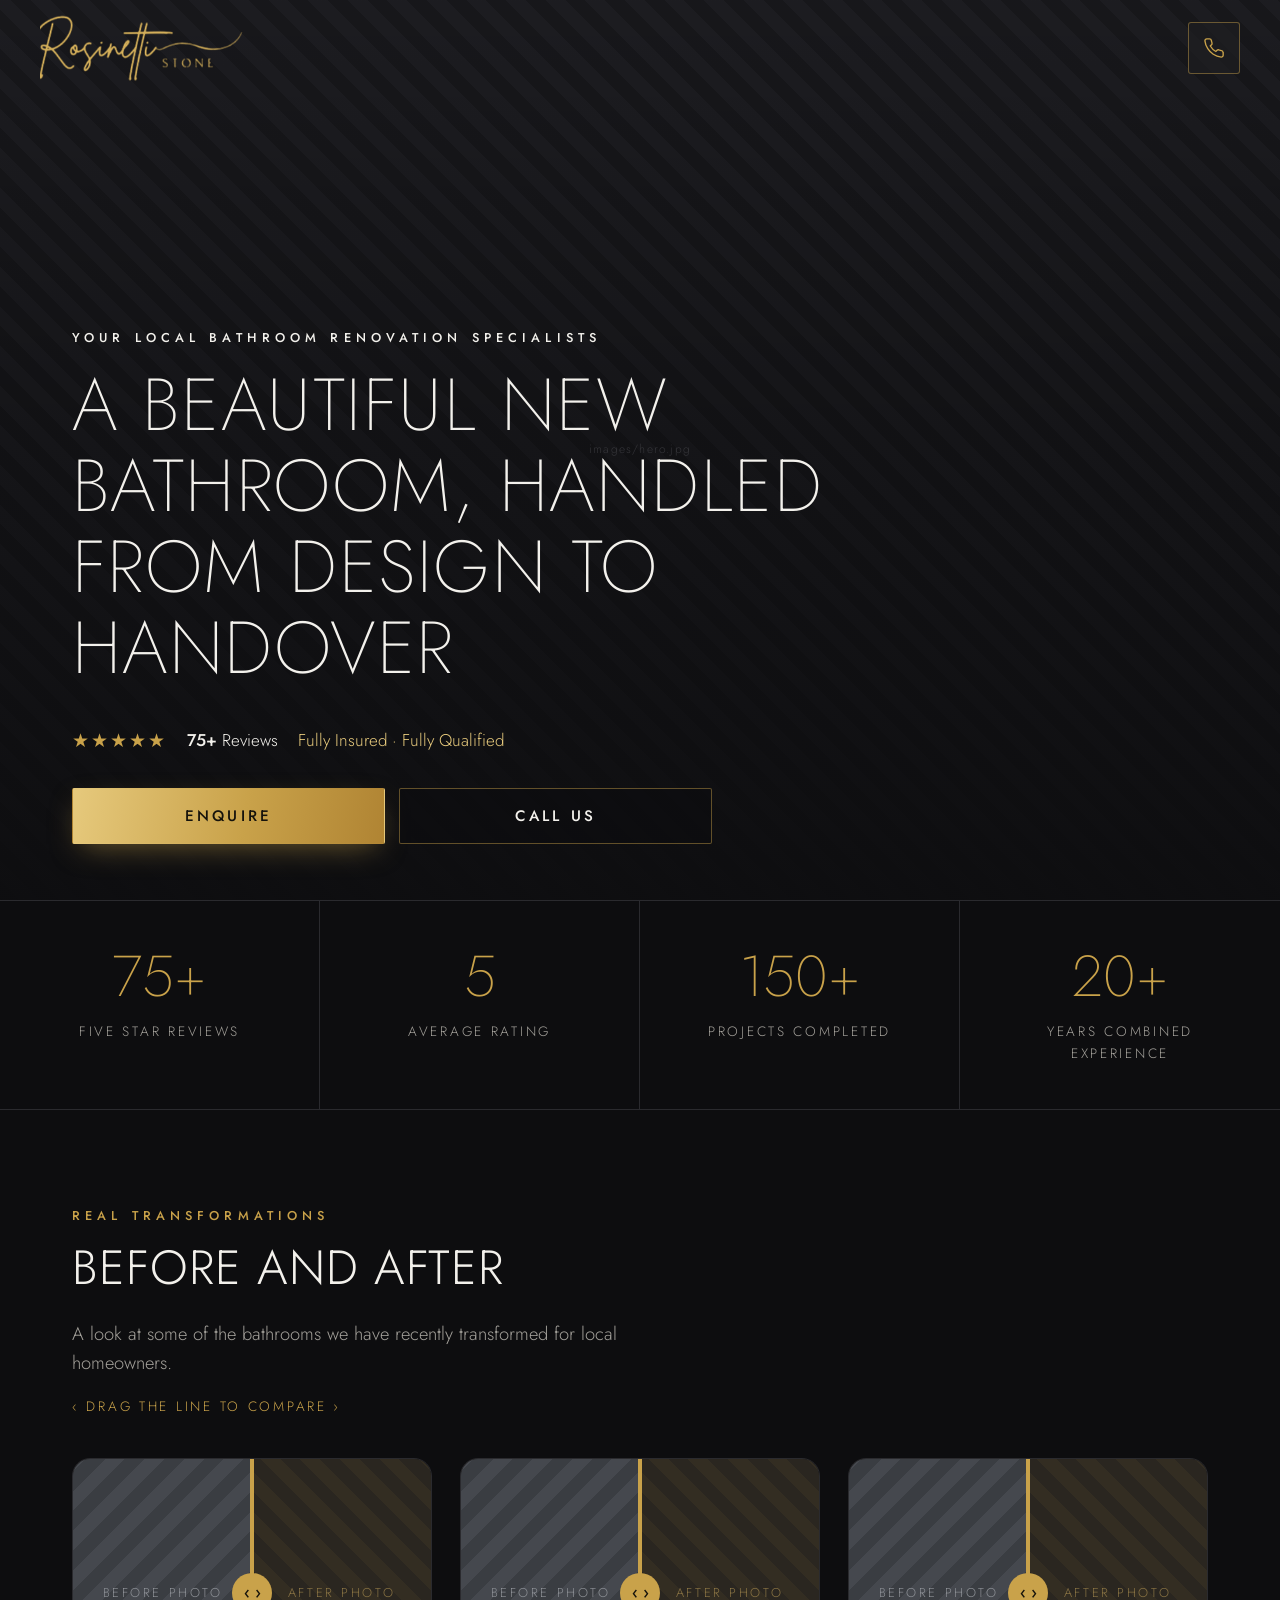
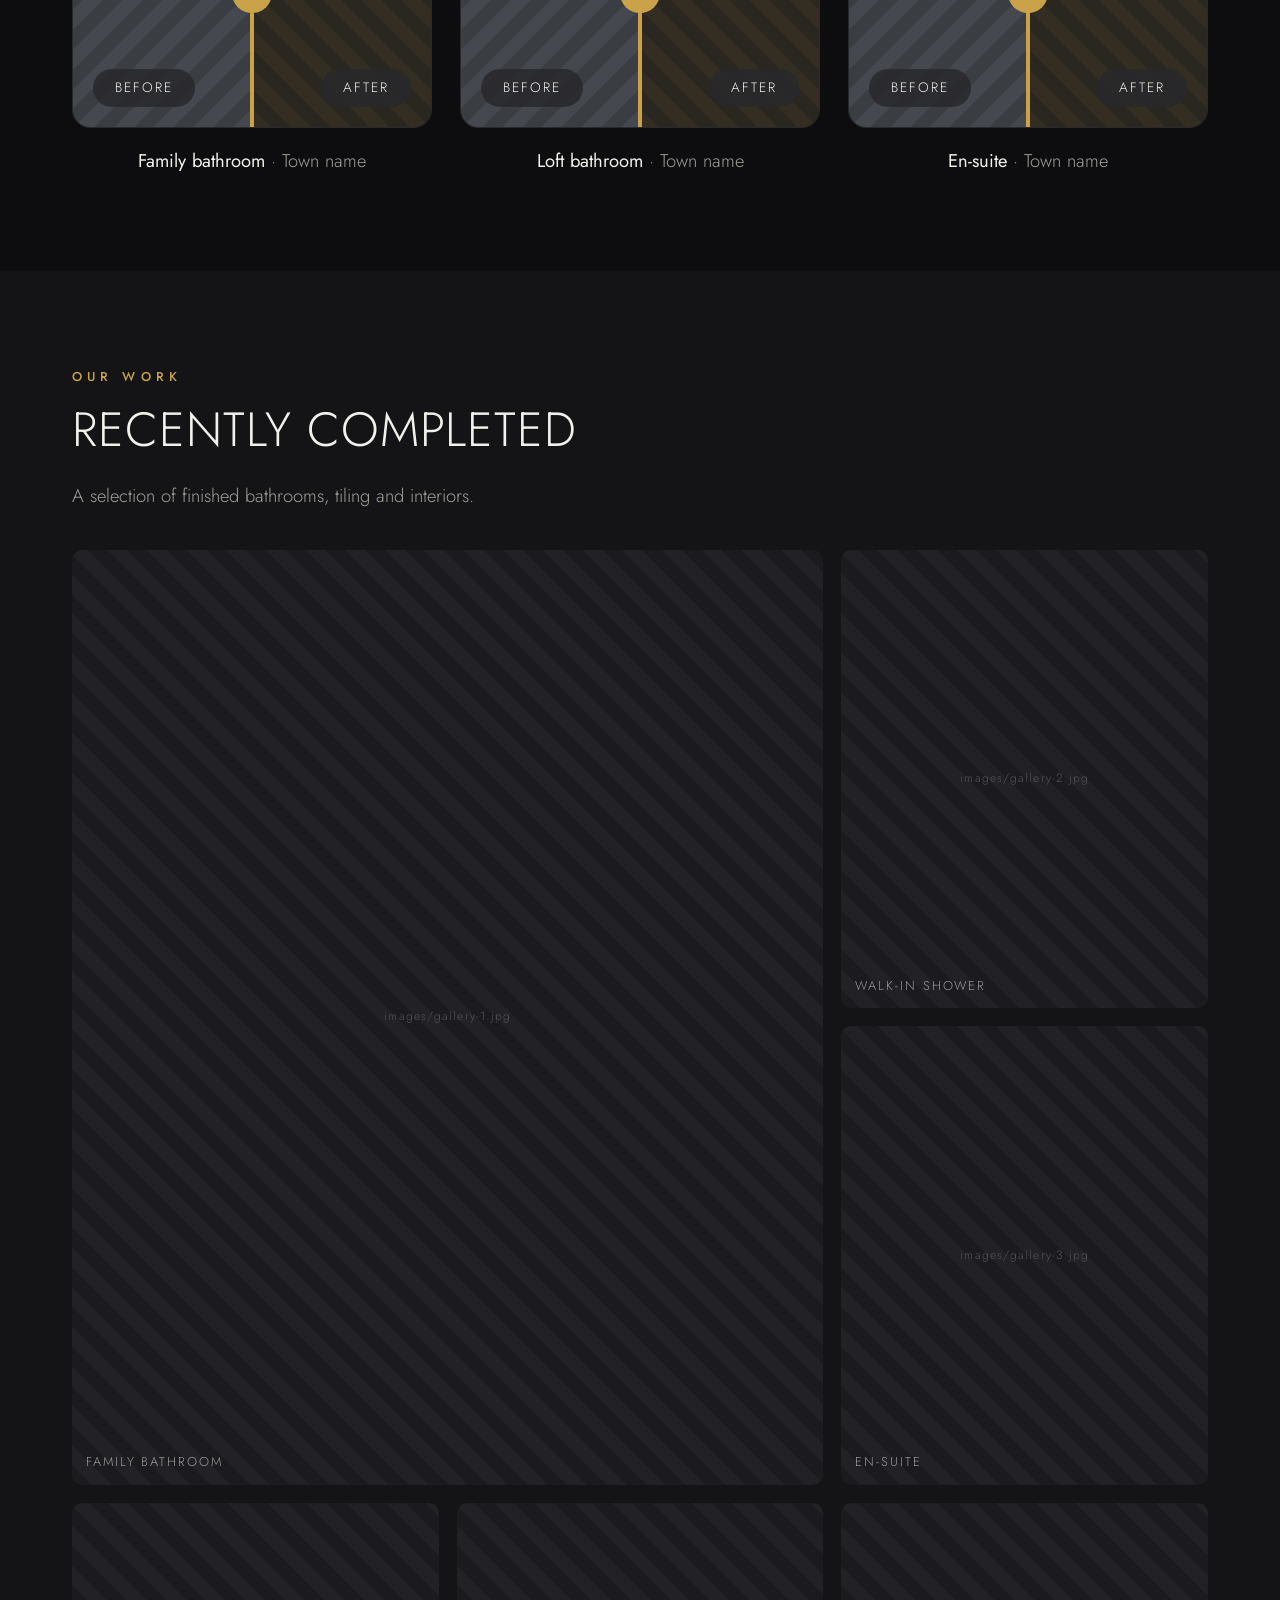
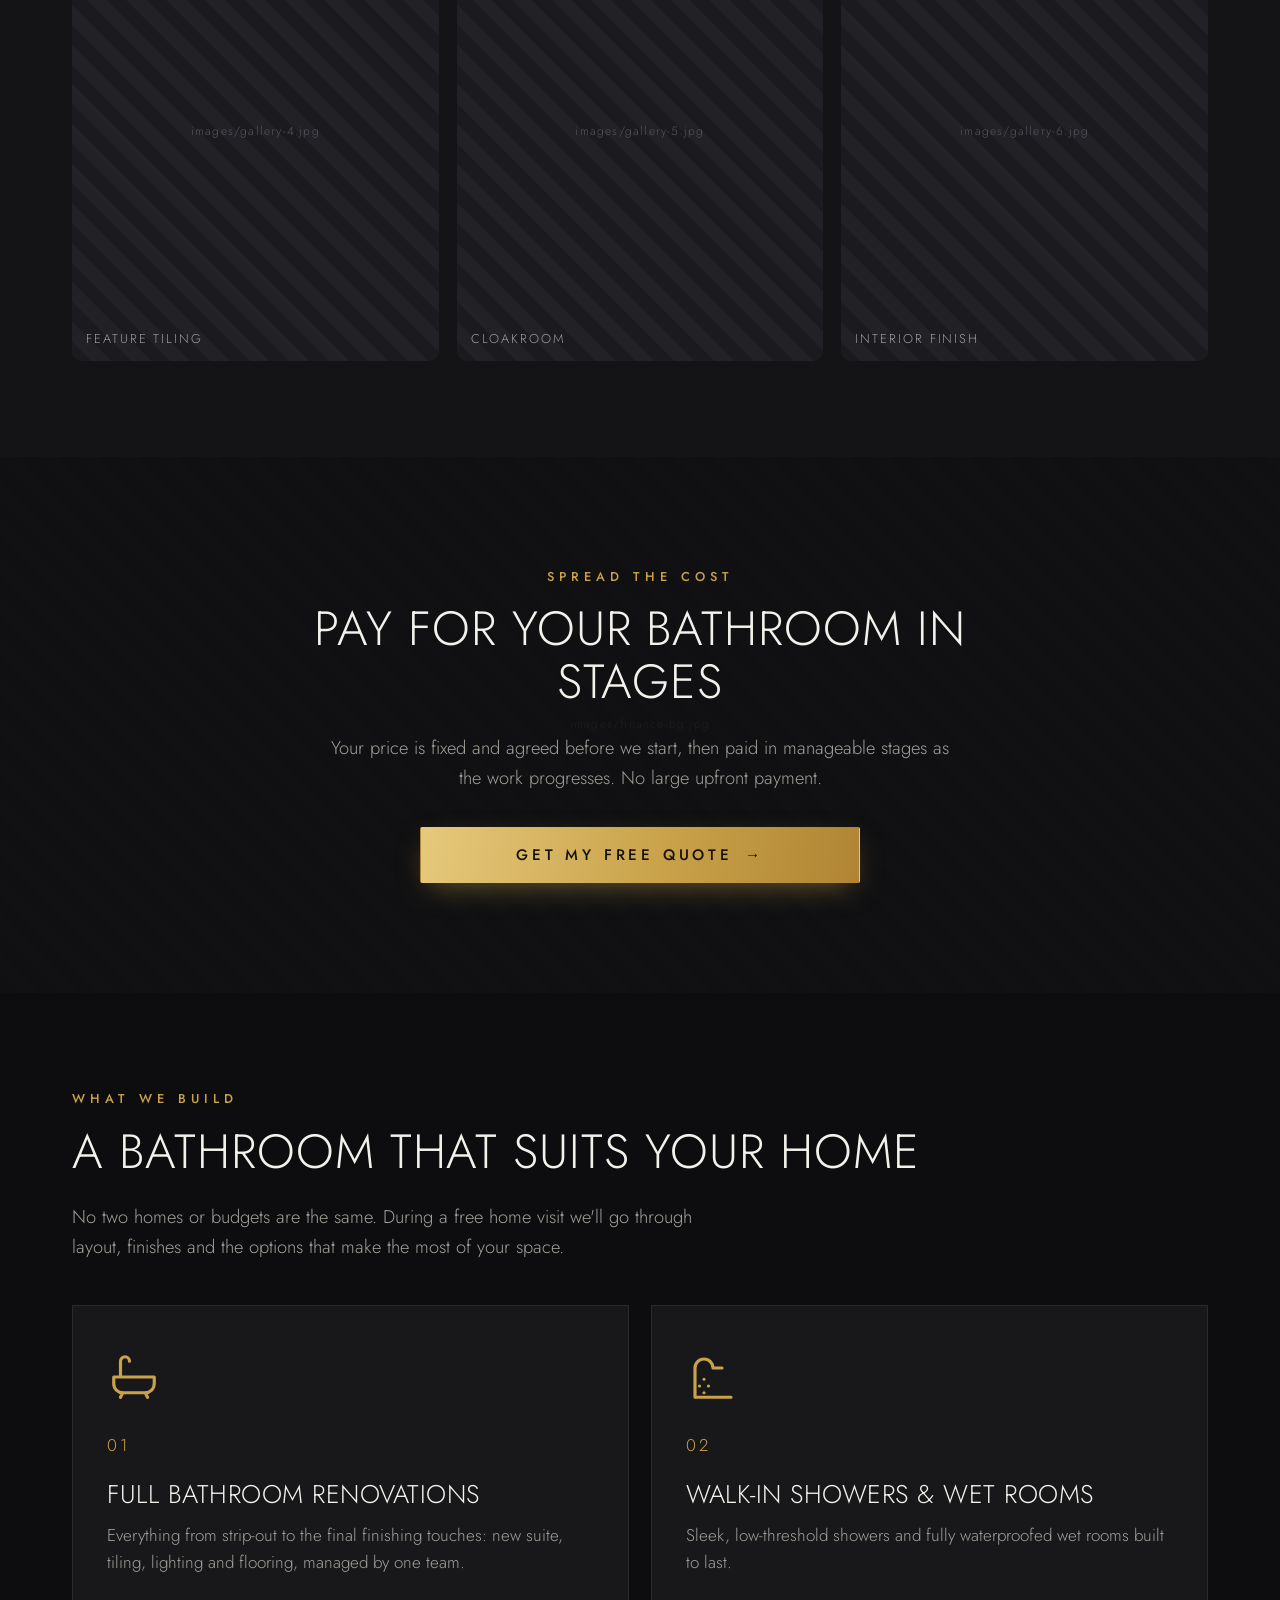
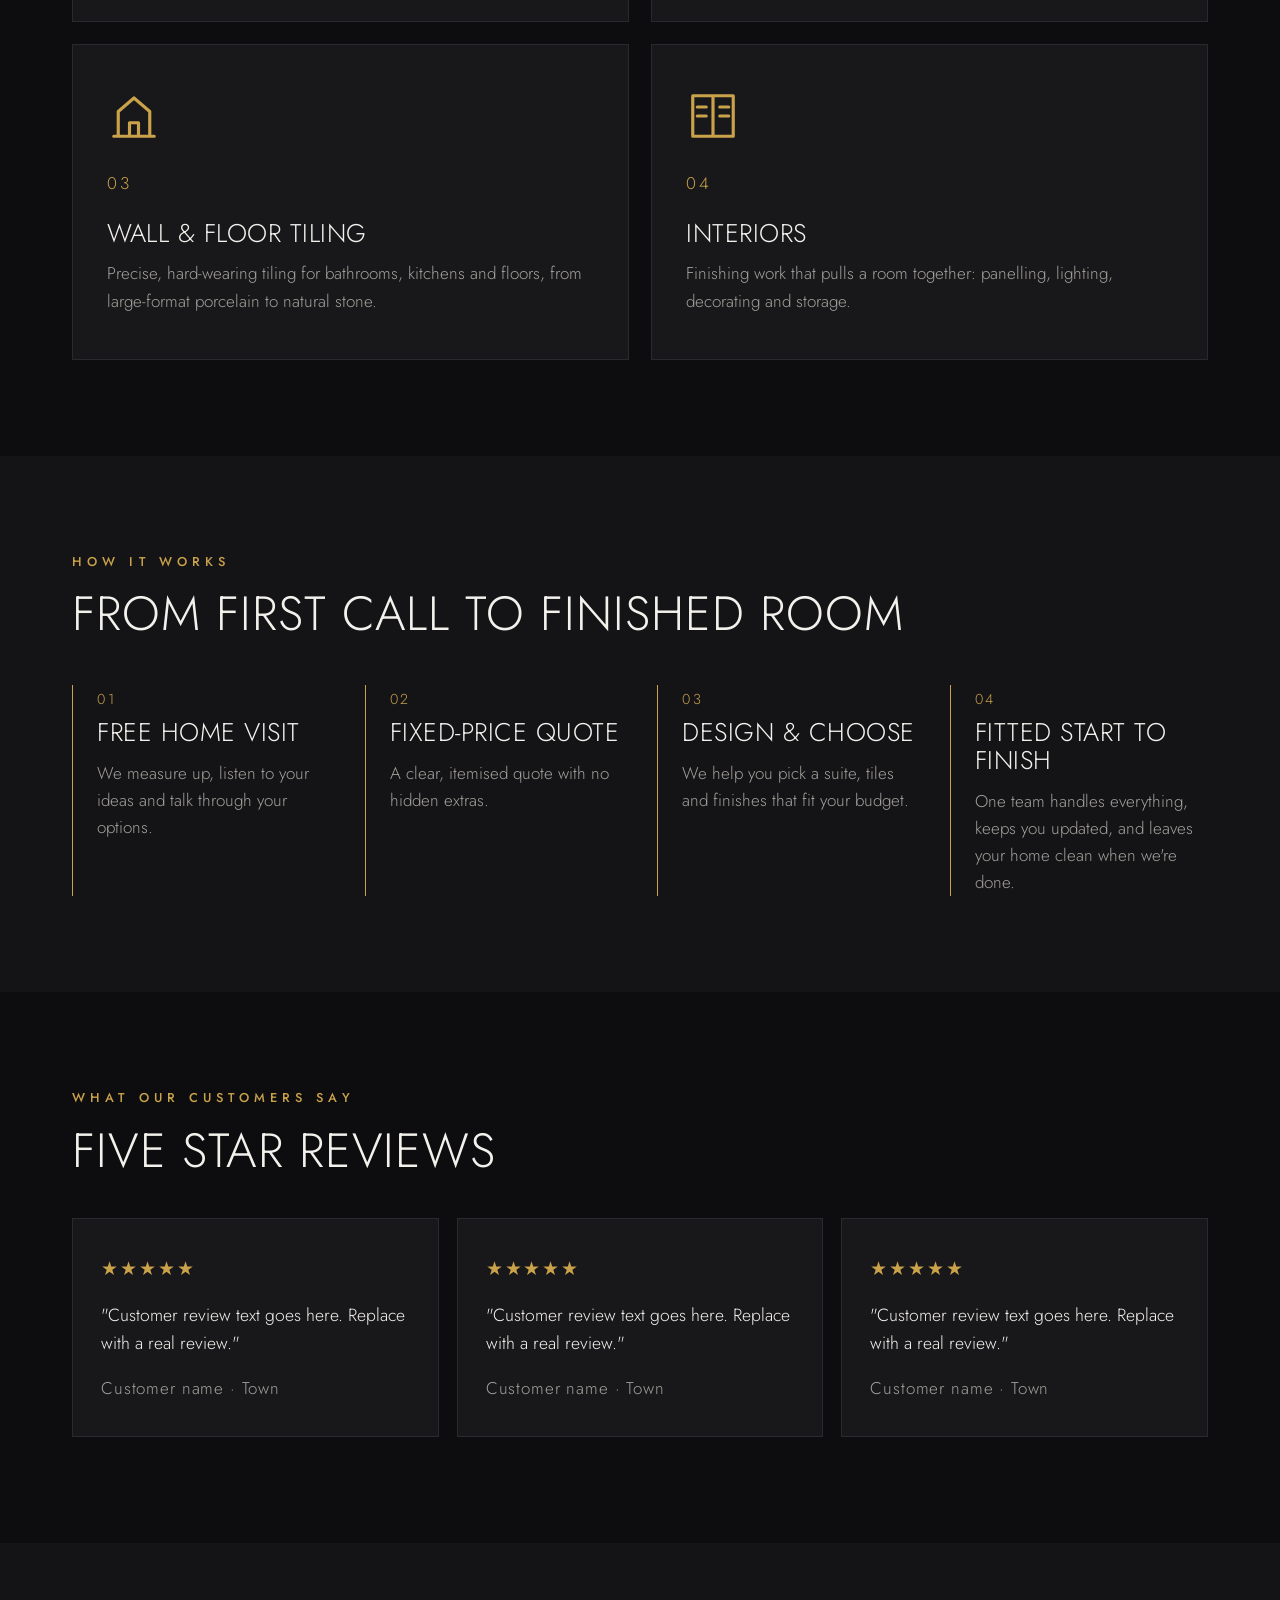
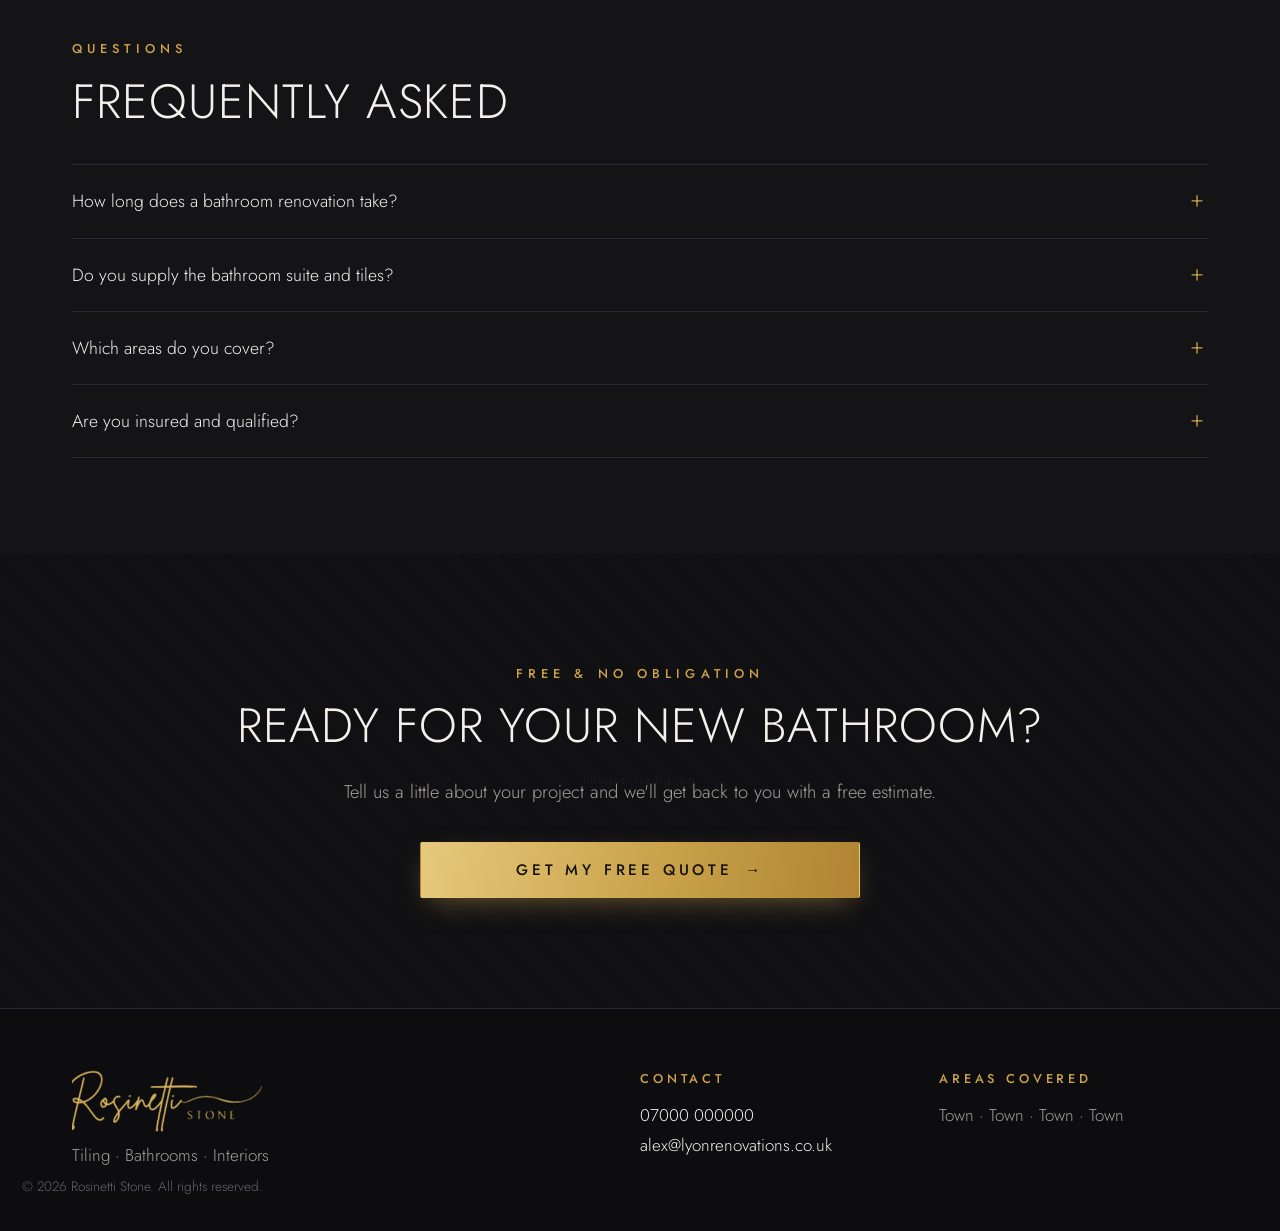
==== preview-dark.html @ 279c9ba3 "Add terracotta theme with Rosinetti monogram logo, gallery section - Light cream/terracotta theme (c" ====
<!DOCTYPE html>
<html lang="en-GB">
<head>
  <meta charset="UTF-8">
  <meta name="viewport" content="width=device-width, initial-scale=1">
  <title>Bathroom Renovations | Rosinetti Stone</title>
  <meta name="description" content="Complete bathroom renovations, designed and fitted from start to finish. Free home visit and fixed-price quote.">
  <link rel="preconnect" href="https://fonts.googleapis.com">
  <link rel="preconnect" href="https://fonts.gstatic.com" crossorigin>
  <link href="https://fonts.googleapis.com/css2?family=Jost:wght@200;300;400;500&display=swap" rel="stylesheet">
  <style>
/* ===== Theme ===== */
:root {
  --bg: #0d0d0f;
  --bg-alt: #141417;
  --surface: #18181b;
  --line: #2a2a2e;
  --text: #f3f1ec;
  --muted: #a3a09a;
  --gold: #c9a24a;
  --gold-light: #e6c97c;
  --gold-grad: linear-gradient(100deg, #e6c97c 0%, #c9a24a 55%, #b08433 100%);
  --header-h: 84px;
  --bar-h: 76px;
  --font: "Jost", "Futura", "Helvetica Neue", Arial, sans-serif;
}

*, *::before, *::after { box-sizing: border-box; }
html { scroll-behavior: smooth; }
body {
  margin: 0;
  background: var(--bg);
  color: var(--text);
  font-family: var(--font);
  font-weight: 300;
  font-size: 17px;
  line-height: 1.6;
  -webkit-font-smoothing: antialiased;
}
body.modal-open { overflow: hidden; }
a { color: inherit; text-decoration: none; }
img { max-width: 100%; display: block; }

h1, h2, h3 {
  font-weight: 300;
  text-transform: uppercase;
  letter-spacing: .02em;
  line-height: 1.1;
  margin: 0 0 .5em;
}
h1 { font-size: clamp(2.4rem, 8vw, 4.6rem); font-weight: 200; }
h2 { font-size: clamp(1.9rem, 6vw, 3rem); }
h3 { font-size: clamp(1.3rem, 4vw, 1.6rem); }

.container { width: 100%; max-width: 1180px; margin: 0 auto; padding: 0 22px; }
.muted { color: var(--muted); }
.lead { color: var(--muted); font-size: 1.15rem; max-width: 640px; }

.eyebrow {
  color: var(--gold);
  text-transform: uppercase;
  letter-spacing: .4em;
  font-size: .8rem;
  font-weight: 500;
  margin: 0 0 1rem;
}
.eyebrow-light { color: var(--text); }

/* ===== Image slots (show file name until the image is added) ===== */
.img-slot {
  position: relative;
  background-color: #1d1d21;
  background-image: var(--img), repeating-linear-gradient(45deg, #1b1b1f 0 14px, #212126 14px 28px);
  background-size: cover;
  background-position: center;
}
.img-slot::before {
  content: attr(data-file);
  position: absolute;
  top: 50%; left: 50%;
  transform: translate(-50%, -50%);
  color: #55555c;
  font-size: .75rem;
  letter-spacing: .1em;
  z-index: 0;
  pointer-events: none;
}

.img-slot.has-img::before { display: none; }

/* ===== Buttons ===== */
.btn {
  display: inline-flex;
  align-items: center;
  justify-content: center;
  gap: .8em;
  min-height: 56px;
  padding: 0 1.6em;
  font: 500 .95rem var(--font);
  letter-spacing: .25em;
  text-transform: uppercase;
  border: 1px solid transparent;
  border-radius: 2px;
  cursor: pointer;
  transition: transform .15s, box-shadow .2s, background .2s;
}
.btn-gold {
  background: var(--gold-grad);
  color: #15120b;
  box-shadow: 0 10px 30px -10px rgba(201, 162, 74, .55);
}
.btn-gold:hover { transform: translateY(-1px); box-shadow: 0 14px 34px -10px rgba(201, 162, 74, .75); }
.btn-outline {
  background: rgba(13, 13, 15, .6);
  color: var(--text);
  border-color: rgba(201, 162, 74, .45);
}
.btn-outline:hover { border-color: var(--gold); }
.btn-wide { min-width: min(100%, 440px); }
.btn-block { width: 100%; }

/* ===== Header ===== */
.site-header {
  position: sticky;
  top: 0;
  z-index: 50;
  height: var(--header-h);
  display: flex;
  align-items: center;
  justify-content: space-between;
  padding: 0 22px;
  background: transparent;
  transition: background .3s, border-color .3s;
  border-bottom: 1px solid transparent;
}
.site-header.scrolled {
  background: rgba(13, 13, 15, .94);
  backdrop-filter: blur(8px);
  border-bottom-color: var(--line);
}
.logo { display: flex; align-items: center; }
.logo-img { height: 58px; width: auto; }
.footer-logo { height: 64px; width: auto; margin-bottom: .6rem; }
@media (min-width: 820px) { .logo-img { height: 68px; } }
.logo-img + .logo-text { display: none; }
.logo-text {
  display: inline-flex;
  flex-direction: column;
  align-items: center;
  color: var(--gold);
  font-family: Georgia, "Times New Roman", serif;
  font-size: 2.1rem;
  line-height: 1;
}
.logo-text small { font-size: .7rem; letter-spacing: .12em; margin-top: 4px; }
.icon-btn {
  width: 52px; height: 52px;
  display: grid; place-items: center;
  border: 1px solid rgba(201, 162, 74, .45);
  background: rgba(30, 30, 34, .7);
  border-radius: 3px;
}
.icon-btn svg { width: 22px; height: 22px; fill: none; stroke: var(--gold); stroke-width: 1.5; }

/* ===== Hero ===== */
.hero {
  margin-top: calc(-1 * var(--header-h));
  min-height: 100svh;
  display: flex;
  align-items: flex-end;
}
.hero::after {
  content: "";
  position: absolute; inset: 0;
  background: linear-gradient(180deg, rgba(0,0,0,.15) 0%, rgba(0,0,0,.35) 45%, rgba(13,13,15,.95) 100%);
}
.hero-inner {
  position: relative;
  z-index: 1;
  width: 100%;
  max-width: 1180px;
  margin: 0 auto;
  padding: 0 22px 56px;
}
.hero h1 { max-width: 900px; }
.trust-row {
  display: flex;
  flex-wrap: wrap;
  align-items: center;
  gap: .4em 1.2em;
  margin: 1.4rem 0 2rem;
}
.stars { color: var(--gold); letter-spacing: .1em; font-size: 1.2rem; }
.trust-reviews strong { font-weight: 500; }
.trust-badges { color: var(--gold-light); }
.btn-row { display: grid; grid-template-columns: 1fr 1fr; gap: 14px; max-width: 640px; }

/* ===== Stats ===== */
.stats {
  display: grid;
  grid-template-columns: 1fr 1fr;
  border-top: 1px solid var(--line);
}
.stat {
  display: flex;
  flex-direction: column;
  align-items: center;
  text-align: center;
  padding: 44px 16px;
  border-bottom: 1px solid var(--line);
}
.stat:nth-child(odd) { border-right: 1px solid var(--line); }
.stat-num { color: var(--gold); font-size: clamp(2.6rem, 9vw, 3.6rem); font-weight: 200; line-height: 1.1; }
.stat-label { color: var(--muted); text-transform: uppercase; letter-spacing: .2em; font-size: .85rem; margin-top: .8rem; max-width: 220px; }

/* ===== Sections ===== */
.section { padding: 96px 0; }
.section-alt { background: var(--bg-alt); }

/* ===== Before / After ===== */
.ba-list { display: grid; gap: 48px; margin-top: 40px; }
.ba-card { margin: 0; }
.ba-compare {
  position: relative;
  aspect-ratio: 4 / 3;
  border-radius: 18px;
  overflow: hidden;
  border: 1px solid var(--line);
}
.ba-img { position: absolute; inset: 0; }
.ba-before { clip-path: inset(0 calc(100% - var(--pos)) 0 0); }
/* Distinct placeholders so the slider visibly changes before real photos are added */
.ba-img.img-slot:not(.has-img) {
  background-image: repeating-linear-gradient(45deg, #2a2620 0 14px, #332d22 14px 28px);
}
.ba-before.img-slot:not(.has-img) {
  background-image: repeating-linear-gradient(-45deg, #3a3d42 0 14px, #45484e 14px 28px);
}
.ba-img.img-slot:not(.has-img)::before { content: "AFTER PHOTO"; color: #8a7444; font-size: .8rem; letter-spacing: .2em; white-space: nowrap; left: 75%; }
.ba-before.img-slot:not(.has-img)::before { content: "BEFORE PHOTO"; color: #8d9096; left: 25%; }
.ba-hint { color: var(--gold); font-size: .85rem; letter-spacing: .2em; text-transform: uppercase; margin-top: .4rem; }
.ba-divider {
  position: absolute; top: 0; bottom: 0;
  left: var(--pos);
  width: 4px;
  transform: translateX(-50%);
  background: var(--gold);
  z-index: 2;
}
.ba-divider::after {
  content: "‹ ›";
  position: absolute; top: 50%; left: 50%;
  transform: translate(-50%, -50%);
  width: 40px; height: 40px;
  display: grid; place-items: center;
  border-radius: 50%;
  background: var(--gold);
  color: #15120b;
  font-weight: 500;
}
.ba-tag {
  position: absolute; bottom: 20px; z-index: 3;
  padding: 8px 22px;
  border-radius: 999px;
  background: rgba(40, 40, 44, .85);
  font-size: .85rem; letter-spacing: .15em; text-transform: uppercase;
}
.ba-tag-left { left: 20px; }
.ba-tag-right { right: 20px; }
.ba-range {
  position: absolute; inset: 0; z-index: 4;
  width: 100%; height: 100%;
  margin: 0; opacity: 0;
  pointer-events: none; /* dragging is handled in JS; the range stays for keyboard use */
}
.ba-compare { cursor: ew-resize; touch-action: pan-y; }
.ba-compare:has(.ba-range:focus-visible) { outline: 2px solid var(--gold); outline-offset: 3px; }
.ba-card figcaption { text-align: center; margin-top: 18px; color: var(--muted); font-size: 1.15rem; }
.ba-card figcaption strong { color: var(--text); font-weight: 400; }

/* ===== Gallery ===== */
.gallery { display: grid; grid-template-columns: 1fr 1fr; gap: 12px; margin-top: 40px; }
.gallery-item { margin: 0; aspect-ratio: 4 / 5; border-radius: 10px; overflow: hidden; }
.gallery-item:first-child, .gallery-item:last-child { grid-column: span 2; aspect-ratio: 16 / 10; }
.gallery-item figcaption {
  position: absolute; left: 0; right: 0; bottom: 0; z-index: 1;
  padding: 28px 14px 12px;
  background: linear-gradient(transparent, rgba(0, 0, 0, .55));
  color: #fff; font-size: .8rem; letter-spacing: .15em; text-transform: uppercase;
}
.gallery-item:not(.has-img) figcaption { background: none; color: inherit; opacity: .6; }
@media (min-width: 820px) {
  .gallery { grid-template-columns: repeat(3, 1fr); gap: 18px; }
  .gallery-item:last-child { grid-column: auto; aspect-ratio: 4 / 5; }
  .gallery-item:first-child { grid-column: span 2; grid-row: span 2; aspect-ratio: auto; }
}

/* ===== Band (full-width image CTA) ===== */
.band { padding: 110px 0; text-align: center; }
.band::after { content: ""; position: absolute; inset: 0; background: rgba(13, 13, 15, .78); }
.band-inner { position: relative; z-index: 1; max-width: 860px; margin: 0 auto; padding: 0 22px; }
.band .lead { margin: 0 auto 2.2rem; }

/* ===== Service cards ===== */
.card-grid { display: grid; gap: 22px; margin-top: 44px; }
.card {
  background: var(--surface);
  border: 1px solid var(--line);
  padding: 44px 34px;
  transition: border-color .2s;
}
.card:hover { border-color: rgba(201, 162, 74, .5); }
.card-icon { width: 54px; height: 54px; fill: none; stroke: var(--gold); stroke-width: 1.4; stroke-linecap: round; stroke-linejoin: round; }
.card-num { display: block; color: var(--gold); letter-spacing: .2em; margin: 1.2rem 0 1.4rem; }
.card p { color: var(--muted); margin: 0; }

/* ===== Process steps ===== */
.steps { list-style: none; padding: 0; margin: 44px 0 0; display: grid; gap: 34px; }
.steps li { border-left: 1px solid var(--gold); padding-left: 24px; }
.step-num { color: var(--gold); letter-spacing: .2em; font-size: .9rem; }
.steps h3 { margin-top: .4rem; }
.steps p { color: var(--muted); margin: 0; }

/* ===== Reviews ===== */
.review-track {
  display: grid;
  grid-auto-flow: column;
  grid-auto-columns: minmax(280px, 85%);
  gap: 18px;
  overflow-x: auto;
  scroll-snap-type: x mandatory;
  margin-top: 40px;
  padding-bottom: 10px;
}
.review {
  scroll-snap-align: start;
  margin: 0;
  background: var(--surface);
  border: 1px solid var(--line);
  padding: 34px 28px;
}
.review p { font-size: 1.1rem; }
.review cite { color: var(--muted); font-style: normal; letter-spacing: .05em; }

/* ===== FAQ ===== */
.faq { margin-top: 36px; border-top: 1px solid var(--line); }
.faq details { border-bottom: 1px solid var(--line); }
.faq summary {
  cursor: pointer;
  list-style: none;
  padding: 22px 34px 22px 0;
  position: relative;
  font-size: 1.1rem;
}
.faq summary::-webkit-details-marker { display: none; }
.faq summary::after { content: "+"; position: absolute; right: 4px; color: var(--gold); font-size: 1.5rem; line-height: 1; }
.faq details[open] summary::after { content: "–"; }
.faq details p { color: var(--muted); margin: 0 0 22px; }

/* ===== Footer ===== */
.site-footer { border-top: 1px solid var(--line); padding: 60px 0 calc(30px + var(--bar-h)); }
@media (min-width: 820px) { .site-footer { padding-bottom: 30px; } }
.footer-grid { display: grid; gap: 30px; }
.site-footer h4 { color: var(--gold); text-transform: uppercase; letter-spacing: .3em; font-size: .8rem; font-weight: 500; margin: 0 0 .8rem; }
.site-footer p { margin: .2rem 0; }
.footer-legal { color: #66646a; font-size: .85rem; margin-top: 40px; }

/* ===== Sticky bottom bar ===== */
.sticky-bar {
  position: fixed; left: 0; right: 0; bottom: 0; z-index: 60;
  display: grid; grid-template-columns: 1fr 1fr; gap: 20px;
  padding: 10px 22px calc(10px + env(safe-area-inset-bottom));
  background: rgba(13, 13, 15, .96);
  border-top: 1px solid rgba(201, 162, 74, .3);
  transform: translateY(110%);
  transition: transform .3s ease;
}
.sticky-bar.visible { transform: none; }
.sticky-bar .btn, .btn-row .btn { padding: 0 .8em; letter-spacing: .2em; white-space: nowrap; }

/* ===== Quote modal ===== */
.modal { position: fixed; inset: 0; z-index: 100; display: grid; place-items: center; padding: 20px; }
.modal[hidden] { display: none; }
.modal-backdrop { position: absolute; inset: 0; background: rgba(0, 0, 0, .7); backdrop-filter: blur(3px); }
.modal-box {
  position: relative;
  width: 100%; max-width: 520px;
  max-height: calc(100svh - 40px);
  overflow-y: auto;
  background: rgba(30, 30, 34, .97);
  border: 1px solid var(--line);
  border-radius: 14px;
  padding: 34px 30px;
  animation: pop .25s ease-out;
}
@keyframes pop { from { opacity: 0; transform: translateY(14px) scale(.98); } }
.modal-box h2 { font-size: clamp(1.5rem, 5vw, 2rem); padding-right: 40px; }
.modal-close {
  position: absolute; top: 18px; right: 18px;
  width: 44px; height: 44px;
  background: transparent; color: var(--text);
  border: 1px solid var(--line); border-radius: 6px;
  font-size: 1.8rem; line-height: 1; cursor: pointer;
}
.quote-form { display: grid; gap: 18px; margin-top: 24px; }
.quote-form label {
  display: grid; gap: 8px;
  color: var(--muted);
  font-size: .8rem; letter-spacing: .2em; text-transform: uppercase;
}
.quote-form input, .quote-form select {
  width: 100%;
  min-height: 56px;
  padding: 0 18px;
  background: var(--bg);
  border: 1px solid var(--line);
  border-radius: 2px;
  color: var(--text);
  font: 300 1.05rem var(--font);
  letter-spacing: 0; text-transform: none;
}
.quote-form input:focus, .quote-form select:focus { outline: none; border-color: var(--gold); }
.quote-form .btn { margin-top: 6px; letter-spacing: .18em; }

/* ===== Desktop ===== */
@media (min-width: 820px) {
  :root { --header-h: 96px; }
  .site-header { padding: 0 40px; }
  .stats { grid-template-columns: repeat(4, 1fr); }
  .stat { border-right: 1px solid var(--line); }
  .stat:last-child { border-right: 0; }
  .ba-list { grid-template-columns: repeat(3, 1fr); gap: 28px; }
  .card-grid { grid-template-columns: repeat(2, 1fr); }
  .steps { grid-template-columns: repeat(4, 1fr); }
  .review-track { grid-auto-flow: row; grid-template-columns: repeat(3, 1fr); overflow: visible; }
  .footer-grid { grid-template-columns: 2fr 1fr 1fr; }
  .sticky-bar { display: none; }
}
</style>
</head>
<body>

  <!-- ============ HEADER ============ -->
  <header class="site-header" id="top">
    <a href="#top" class="logo" aria-label="Rosinetti Stone home">
      <img src="[data-uri]" alt="Rosinetti" class="logo-img" onerror="this.remove()">
      <span class="logo-text">ROSINETTI<small>STONE</small></span>
    </a>
    <a href="tel:+447000000000" class="icon-btn" aria-label="Call us">
      <svg viewBox="0 0 24 24" aria-hidden="true"><path d="M22 16.9v3a2 2 0 0 1-2.2 2 19.8 19.8 0 0 1-8.6-3.1 19.5 19.5 0 0 1-6-6A19.8 19.8 0 0 1 2.1 4.2 2 2 0 0 1 4.1 2h3a2 2 0 0 1 2 1.7c.1.9.4 1.8.7 2.7a2 2 0 0 1-.5 2.1L8 9.8a16 16 0 0 0 6 6l1.3-1.3a2 2 0 0 1 2.1-.4c.9.3 1.8.6 2.7.7a2 2 0 0 1 1.7 2z"/></svg>
    </a>
  </header>

  <main>

    <!-- ============ HERO ============ -->
    <section class="hero img-slot" data-file="images/hero.jpg" style="--img:url('images/hero.jpg')">
      <div class="hero-inner">
        <p class="eyebrow eyebrow-light">Your local bathroom renovation specialists</p>
        <h1>A beautiful new bathroom, handled from design to handover</h1>
        <div class="trust-row">
          <span class="stars" aria-label="5 stars">★★★★★</span>
          <span class="trust-reviews"><strong>75+</strong> Reviews</span>
          <span class="trust-badges">Fully Insured · Fully Qualified</span>
        </div>
        <div class="btn-row">
          <button class="btn btn-gold" data-open-quote>Enquire</button>
          <a href="tel:+447000000000" class="btn btn-outline">Call Us</a>
        </div>
      </div>
    </section>

    <!-- ============ STATS ============ -->
    <section class="stats" aria-label="Our numbers">
      <div class="stat"><span class="stat-num">75+</span><span class="stat-label">Five star reviews</span></div>
      <div class="stat"><span class="stat-num">5</span><span class="stat-label">Average rating</span></div>
      <div class="stat"><span class="stat-num">150+</span><span class="stat-label">Projects completed</span></div>
      <div class="stat"><span class="stat-num">20+</span><span class="stat-label">Years combined experience</span></div>
    </section>

    <!-- ============ BEFORE & AFTER ============ -->
    <section class="section" id="projects">
      <div class="container">
        <p class="eyebrow">Real transformations</p>
        <h2>Before and after</h2>
        <p class="lead">A look at some of the bathrooms we have recently transformed for local homeowners.</p>
        <p class="ba-hint">‹ Drag the line to compare ›</p>

        <div class="ba-list">
          <figure class="ba-card">
            <div class="ba-compare" style="--pos:50%">
              <div class="ba-img img-slot" data-file="images/project-1-after.jpg" style="--img:url('images/project-1-after.jpg')"></div>
              <div class="ba-img ba-before img-slot" data-file="images/project-1-before.jpg" style="--img:url('images/project-1-before.jpg')"></div>
              <span class="ba-divider" aria-hidden="true"></span>
              <span class="ba-tag ba-tag-left">Before</span>
              <span class="ba-tag ba-tag-right">After</span>
              <input type="range" min="0" max="100" value="50" class="ba-range" aria-label="Drag to compare before and after">
            </div>
            <figcaption><strong>Family bathroom</strong> · Town name</figcaption>
          </figure>

          <figure class="ba-card">
            <div class="ba-compare" style="--pos:50%">
              <div class="ba-img img-slot" data-file="images/project-2-after.jpg" style="--img:url('images/project-2-after.jpg')"></div>
              <div class="ba-img ba-before img-slot" data-file="images/project-2-before.jpg" style="--img:url('images/project-2-before.jpg')"></div>
              <span class="ba-divider" aria-hidden="true"></span>
              <span class="ba-tag ba-tag-left">Before</span>
              <span class="ba-tag ba-tag-right">After</span>
              <input type="range" min="0" max="100" value="50" class="ba-range" aria-label="Drag to compare before and after">
            </div>
            <figcaption><strong>Loft bathroom</strong> · Town name</figcaption>
          </figure>

          <figure class="ba-card">
            <div class="ba-compare" style="--pos:50%">
              <div class="ba-img img-slot" data-file="images/project-3-after.jpg" style="--img:url('images/project-3-after.jpg')"></div>
              <div class="ba-img ba-before img-slot" data-file="images/project-3-before.jpg" style="--img:url('images/project-3-before.jpg')"></div>
              <span class="ba-divider" aria-hidden="true"></span>
              <span class="ba-tag ba-tag-left">Before</span>
              <span class="ba-tag ba-tag-right">After</span>
              <input type="range" min="0" max="100" value="50" class="ba-range" aria-label="Drag to compare before and after">
            </div>
            <figcaption><strong>En-suite</strong> · Town name</figcaption>
          </figure>
        </div>
      </div>
    </section>

    <!-- ============ GALLERY ============ -->
    <section class="section section-alt" id="gallery">
      <div class="container">
        <p class="eyebrow">Our work</p>
        <h2>Recently completed</h2>
        <p class="lead">A selection of finished bathrooms, tiling and interiors.</p>
        <div class="gallery">
          <figure class="gallery-item img-slot" data-file="images/gallery-1.jpg" style="--img:url('images/gallery-1.jpg')"><figcaption>Family bathroom</figcaption></figure>
          <figure class="gallery-item img-slot" data-file="images/gallery-2.jpg" style="--img:url('images/gallery-2.jpg')"><figcaption>Walk-in shower</figcaption></figure>
          <figure class="gallery-item img-slot" data-file="images/gallery-3.jpg" style="--img:url('images/gallery-3.jpg')"><figcaption>En-suite</figcaption></figure>
          <figure class="gallery-item img-slot" data-file="images/gallery-4.jpg" style="--img:url('images/gallery-4.jpg')"><figcaption>Feature tiling</figcaption></figure>
          <figure class="gallery-item img-slot" data-file="images/gallery-5.jpg" style="--img:url('images/gallery-5.jpg')"><figcaption>Cloakroom</figcaption></figure>
          <figure class="gallery-item img-slot" data-file="images/gallery-6.jpg" style="--img:url('images/gallery-6.jpg')"><figcaption>Interior finish</figcaption></figure>
        </div>
      </div>
    </section>

    <!-- ============ FINANCE / SPREAD THE COST ============ -->
    <section class="band img-slot" data-file="images/finance-bg.jpg" style="--img:url('images/finance-bg.jpg')">
      <div class="band-inner">
        <p class="eyebrow">Spread the cost</p>
        <h2>Pay for your bathroom in stages</h2>
        <p class="lead">Your price is fixed and agreed before we start, then paid in manageable stages as the work progresses. No large upfront payment.</p>
        <button class="btn btn-gold btn-wide" data-open-quote>Get my free quote <span aria-hidden="true">→</span></button>
      </div>
    </section>

    <!-- ============ WHAT WE BUILD / SERVICES ============ -->
    <section class="section" id="services">
      <div class="container">
        <p class="eyebrow">What we build</p>
        <h2>A bathroom that suits your home</h2>
        <p class="lead">No two homes or budgets are the same. During a free home visit we'll go through layout, finishes and the options that make the most of your space.</p>

        <div class="card-grid">
          <article class="card">
            <svg class="card-icon" viewBox="0 0 24 24" aria-hidden="true"><path d="M3 12h18v3a4 4 0 0 1-4 4H7a4 4 0 0 1-4-4v-3zM6 12V5a2 2 0 0 1 4 0M7 19l-1 2M17 19l1 2"/></svg>
            <span class="card-num">01</span>
            <h3>Full bathroom renovations</h3>
            <p>Everything from strip-out to the final finishing touches: new suite, tiling, lighting and flooring, managed by one team.</p>
          </article>
          <article class="card">
            <svg class="card-icon" viewBox="0 0 24 24" aria-hidden="true"><path d="M4 21V8a4 4 0 0 1 8 0M12 8h4M8 13v.01M6 16v.01M10 16v.01M8 19v.01M4 21h16"/></svg>
            <span class="card-num">02</span>
            <h3>Walk-in showers &amp; wet rooms</h3>
            <p>Sleek, low-threshold showers and fully waterproofed wet rooms built to last.</p>
          </article>
          <article class="card">
            <svg class="card-icon" viewBox="0 0 24 24" aria-hidden="true"><path d="M3 21h18M5 21V10l7-6 7 6v11M10 21v-6h4v6"/></svg>
            <span class="card-num">03</span>
            <h3>Wall &amp; floor tiling</h3>
            <p>Precise, hard-wearing tiling for bathrooms, kitchens and floors, from large-format porcelain to natural stone.</p>
          </article>
          <article class="card">
            <svg class="card-icon" viewBox="0 0 24 24" aria-hidden="true"><path d="M12 3v18M5 8h4M5 12h4M15 8h4M15 12h4M3 3h18v18H3z"/></svg>
            <span class="card-num">04</span>
            <h3>Interiors</h3>
            <p>Finishing work that pulls a room together: panelling, lighting, decorating and storage.</p>
          </article>
        </div>
      </div>
    </section>

    <!-- ============ PROCESS ============ -->
    <section class="section section-alt" id="process">
      <div class="container">
        <p class="eyebrow">How it works</p>
        <h2>From first call to finished room</h2>
        <ol class="steps">
          <li><span class="step-num">01</span><h3>Free home visit</h3><p>We measure up, listen to your ideas and talk through your options.</p></li>
          <li><span class="step-num">02</span><h3>Fixed-price quote</h3><p>A clear, itemised quote with no hidden extras.</p></li>
          <li><span class="step-num">03</span><h3>Design &amp; choose</h3><p>We help you pick a suite, tiles and finishes that fit your budget.</p></li>
          <li><span class="step-num">04</span><h3>Fitted start to finish</h3><p>One team handles everything, keeps you updated, and leaves your home clean when we're done.</p></li>
        </ol>
      </div>
    </section>

    <!-- ============ REVIEWS ============ -->
    <section class="section" id="reviews">
      <div class="container">
        <p class="eyebrow">What our customers say</p>
        <h2>Five star reviews</h2>
        <div class="review-track">
          <blockquote class="review">
            <span class="stars">★★★★★</span>
            <p>"Customer review text goes here. Replace with a real review."</p>
            <cite>Customer name · Town</cite>
          </blockquote>
          <blockquote class="review">
            <span class="stars">★★★★★</span>
            <p>"Customer review text goes here. Replace with a real review."</p>
            <cite>Customer name · Town</cite>
          </blockquote>
          <blockquote class="review">
            <span class="stars">★★★★★</span>
            <p>"Customer review text goes here. Replace with a real review."</p>
            <cite>Customer name · Town</cite>
          </blockquote>
        </div>
      </div>
    </section>

    <!-- ============ FAQ ============ -->
    <section class="section section-alt" id="faq">
      <div class="container">
        <p class="eyebrow">Questions</p>
        <h2>Frequently asked</h2>
        <div class="faq">
          <details><summary>How long does a bathroom renovation take?</summary><p>Answer goes here.</p></details>
          <details><summary>Do you supply the bathroom suite and tiles?</summary><p>Answer goes here.</p></details>
          <details><summary>Which areas do you cover?</summary><p>Answer goes here.</p></details>
          <details><summary>Are you insured and qualified?</summary><p>Answer goes here.</p></details>
        </div>
      </div>
    </section>

    <!-- ============ FINAL CTA ============ -->
    <section class="band img-slot" id="quote" data-file="images/cta-bg.jpg" style="--img:url('images/cta-bg.jpg')">
      <div class="band-inner">
        <p class="eyebrow">Free &amp; no obligation</p>
        <h2>Ready for your new bathroom?</h2>
        <p class="lead">Tell us a little about your project and we'll get back to you with a free estimate.</p>
        <button class="btn btn-gold btn-wide" data-open-quote>Get my free quote <span aria-hidden="true">→</span></button>
      </div>
    </section>

  </main>

  <!-- ============ FOOTER ============ -->
  <footer class="site-footer">
    <div class="container footer-grid">
      <div>
        <img src="[data-uri]" alt="Rosinetti" class="footer-logo">
        <p class="muted">Tiling · Bathrooms · Interiors</p>
      </div>
      <div>
        <h4>Contact</h4>
        <p><a href="tel:+447000000000">07000 000000</a></p>
        <p><a href="mailto:alex@lyonrenovations.co.uk">alex@lyonrenovations.co.uk</a></p>
      </div>
      <div>
        <h4>Areas covered</h4>
        <p class="muted">Town · Town · Town · Town</p>
      </div>
    </div>
    <p class="footer-legal container">© <span id="year"></span> Rosinetti Stone. All rights reserved.</p>
  </footer>

  <!-- ============ STICKY BOTTOM BAR (mobile) ============ -->
  <div class="sticky-bar">
    <a href="tel:+447000000000" class="btn btn-outline">Call Us</a>
    <button class="btn btn-gold" data-open-quote>Free Quote</button>
  </div>

  <!-- ============ QUOTE MODAL ============ -->
  <div class="modal" id="quote-modal" role="dialog" aria-modal="true" aria-labelledby="quote-title" hidden>
    <div class="modal-backdrop" data-close-quote></div>
    <div class="modal-box">
      <button class="modal-close" data-close-quote aria-label="Close">×</button>
      <div class="quote-form-view">
        <p class="eyebrow">Free &amp; no obligation</p>
        <h2 id="quote-title">Get a quick free estimate</h2>
        <p class="muted">Answer a few short questions and we'll send you a free estimate.</p>
        <!-- TODO: point "action" at your form handler / CRM webhook -->
        <form class="quote-form" action="#" method="post">
          <label>Name<input type="text" name="name" placeholder="Full name" required autocomplete="name"></label>
          <label>Email<input type="email" name="email" placeholder="Email address" required autocomplete="email"></label>
          <label>Phone<input type="tel" name="phone" placeholder="Mobile number" required autocomplete="tel"></label>
          <label>Town / Postcode<input type="text" name="postcode" placeholder="e.g. AB1 2CD" autocomplete="postal-code"></label>
          <label>Type of bathroom
            <select name="type">
              <option value="">Select if you know</option>
              <option>Family bathroom</option>
              <option>En-suite</option>
              <option>Walk-in shower / wet room</option>
              <option>Loft bathroom</option>
              <option>Tiling only</option>
              <option>Not sure yet</option>
            </select>
          </label>
          <button type="submit" class="btn btn-gold btn-block">Get my free estimate <span aria-hidden="true">→</span></button>
        </form>
      </div>
      <div class="quote-thanks" hidden>
        <p class="eyebrow">Thank you</p>
        <h2>We've got your details</h2>
        <p class="muted">We'll be in touch shortly with your free estimate.</p>
      </div>
    </div>
  </div>

  <script>
// Header background once the page scrolls past the hero top
const header = document.querySelector('.site-header');
const stickyBar = document.querySelector('.sticky-bar');
const heroButtons = document.querySelector('.hero .btn-row');
const onScroll = () => {
  header.classList.toggle('scrolled', window.scrollY > 40);
  // Bottom bar appears once the hero's own buttons have scrolled away
  stickyBar.classList.toggle('visible', heroButtons.getBoundingClientRect().bottom < 0);
};
window.addEventListener('scroll', onScroll, { passive: true });
onScroll();

// Before / after drag sliders
document.querySelectorAll('.ba-compare').forEach((box) => {
  const range = box.querySelector('.ba-range');
  const set = (v) => { range.value = v; box.style.setProperty('--pos', v + '%'); };
  const fromPointer = (e) => {
    const r = box.getBoundingClientRect();
    set(Math.round(Math.min(100, Math.max(0, ((e.clientX - r.left) / r.width) * 100))));
  };
  range.addEventListener('input', () => set(range.value));
  box.addEventListener('pointerdown', (e) => { box.setPointerCapture(e.pointerId); fromPointer(e); });
  box.addEventListener('pointermove', (e) => { if (box.hasPointerCapture(e.pointerId)) fromPointer(e); });
  // Fallback for older in-app browsers without pointer events
  if (!window.PointerEvent) {
    box.addEventListener('touchstart', (e) => fromPointer(e.touches[0]), { passive: true });
    box.addEventListener('touchmove', (e) => fromPointer(e.touches[0]), { passive: true });
  }
});

// Nudge each slider once when it comes into view, so people see it can move
if ('IntersectionObserver' in window) {
  const io = new IntersectionObserver((entries) => {
    entries.forEach((entry) => {
      if (!entry.isIntersecting) return;
      io.unobserve(entry.target);
      const box = entry.target;
      const start = performance.now();
      const step = (t) => {
        const k = Math.min(1, (t - start) / 1400);
        box.style.setProperty('--pos', (50 + Math.sin(k * Math.PI * 2) * 22).toFixed(1) + '%');
        if (k < 1) requestAnimationFrame(step);
      };
      requestAnimationFrame(step);
    });
  }, { threshold: 0.6 });
  document.querySelectorAll('.ba-compare').forEach((box) => io.observe(box));
}

// Quote modal
const modal = document.getElementById('quote-modal');
const formView = modal.querySelector('.quote-form-view');
const thanks = modal.querySelector('.quote-thanks');

function openQuote() {
  modal.hidden = false;
  document.body.classList.add('modal-open');
  modal.querySelector('input').focus();
}
function closeQuote() {
  modal.hidden = true;
  document.body.classList.remove('modal-open');
  if (location.hash === '#quote') history.replaceState(null, '', location.pathname);
}

document.querySelectorAll('[data-open-quote]').forEach((el) => el.addEventListener('click', openQuote));
document.querySelectorAll('[data-close-quote]').forEach((el) => el.addEventListener('click', closeQuote));
document.addEventListener('keydown', (e) => { if (e.key === 'Escape' && !modal.hidden) closeQuote(); });

// Links ending in #quote (like the original site's /bathrooms/#quote) open the form directly
if (location.hash === '#quote') openQuote();

// Form submit: replace with a real handler (CRM webhook, Formspree, etc.)
modal.querySelector('.quote-form').addEventListener('submit', (e) => {
  e.preventDefault();
  formView.hidden = true;
  thanks.hidden = false;
});

document.getElementById('year').textContent = new Date().getFullYear();

// Hide the filename label on image slots once the real image loads
document.querySelectorAll('.img-slot[data-file]').forEach((slot) => {
  const img = new Image();
  img.onload = () => slot.classList.add('has-img');
  img.src = slot.dataset.file;
});
</script>
</body>
</html>
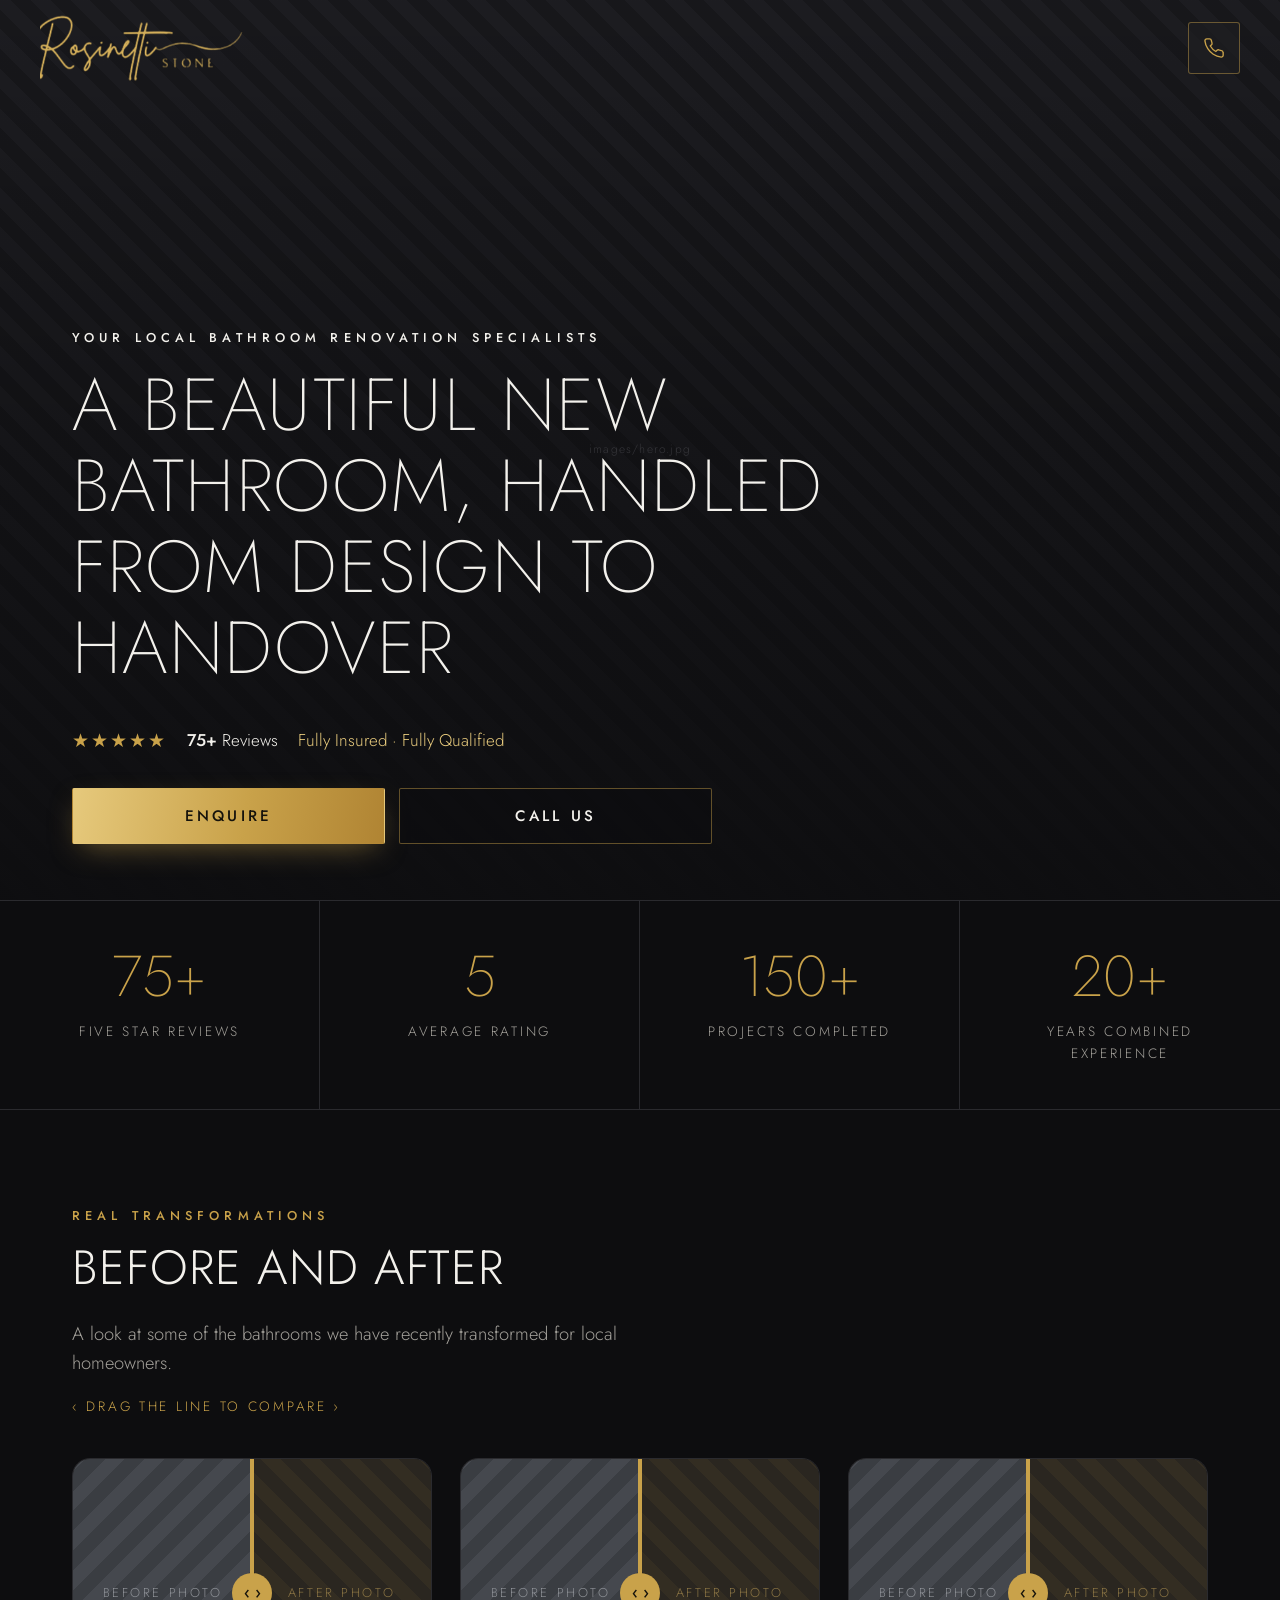
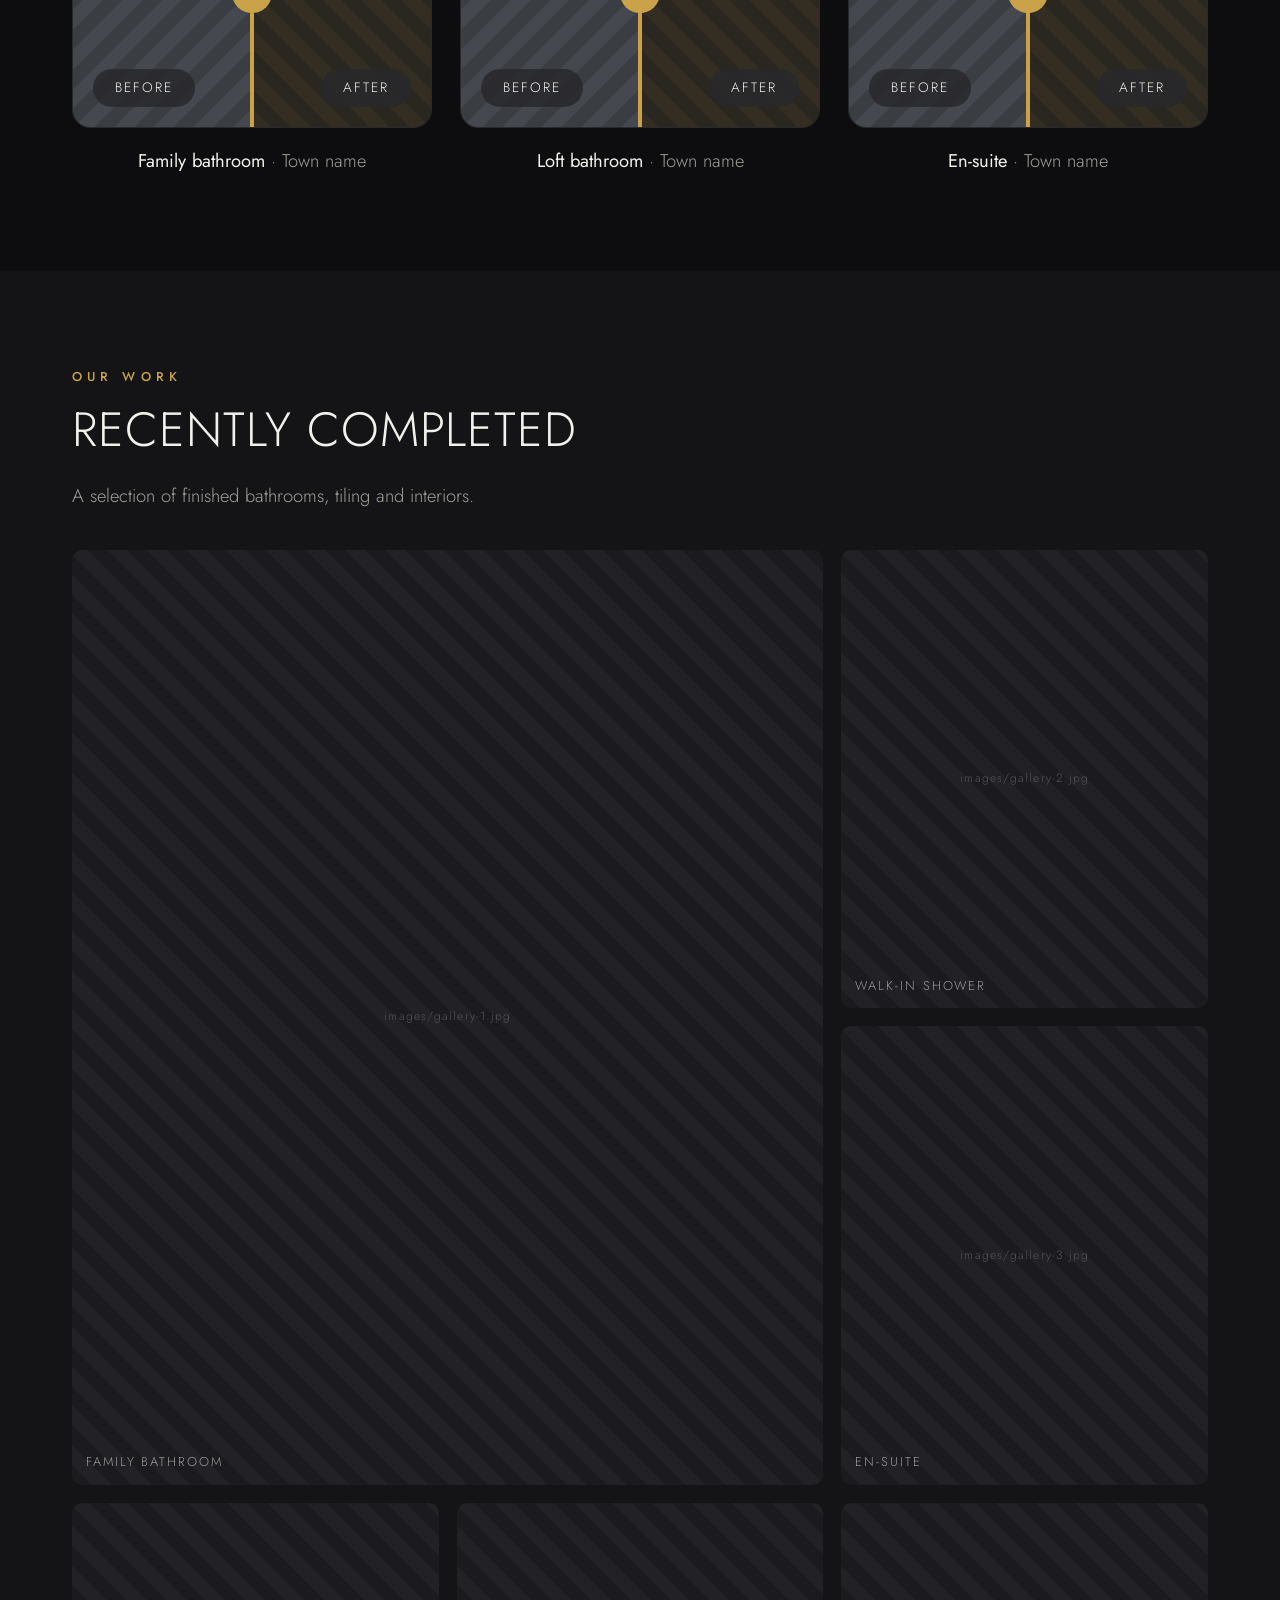
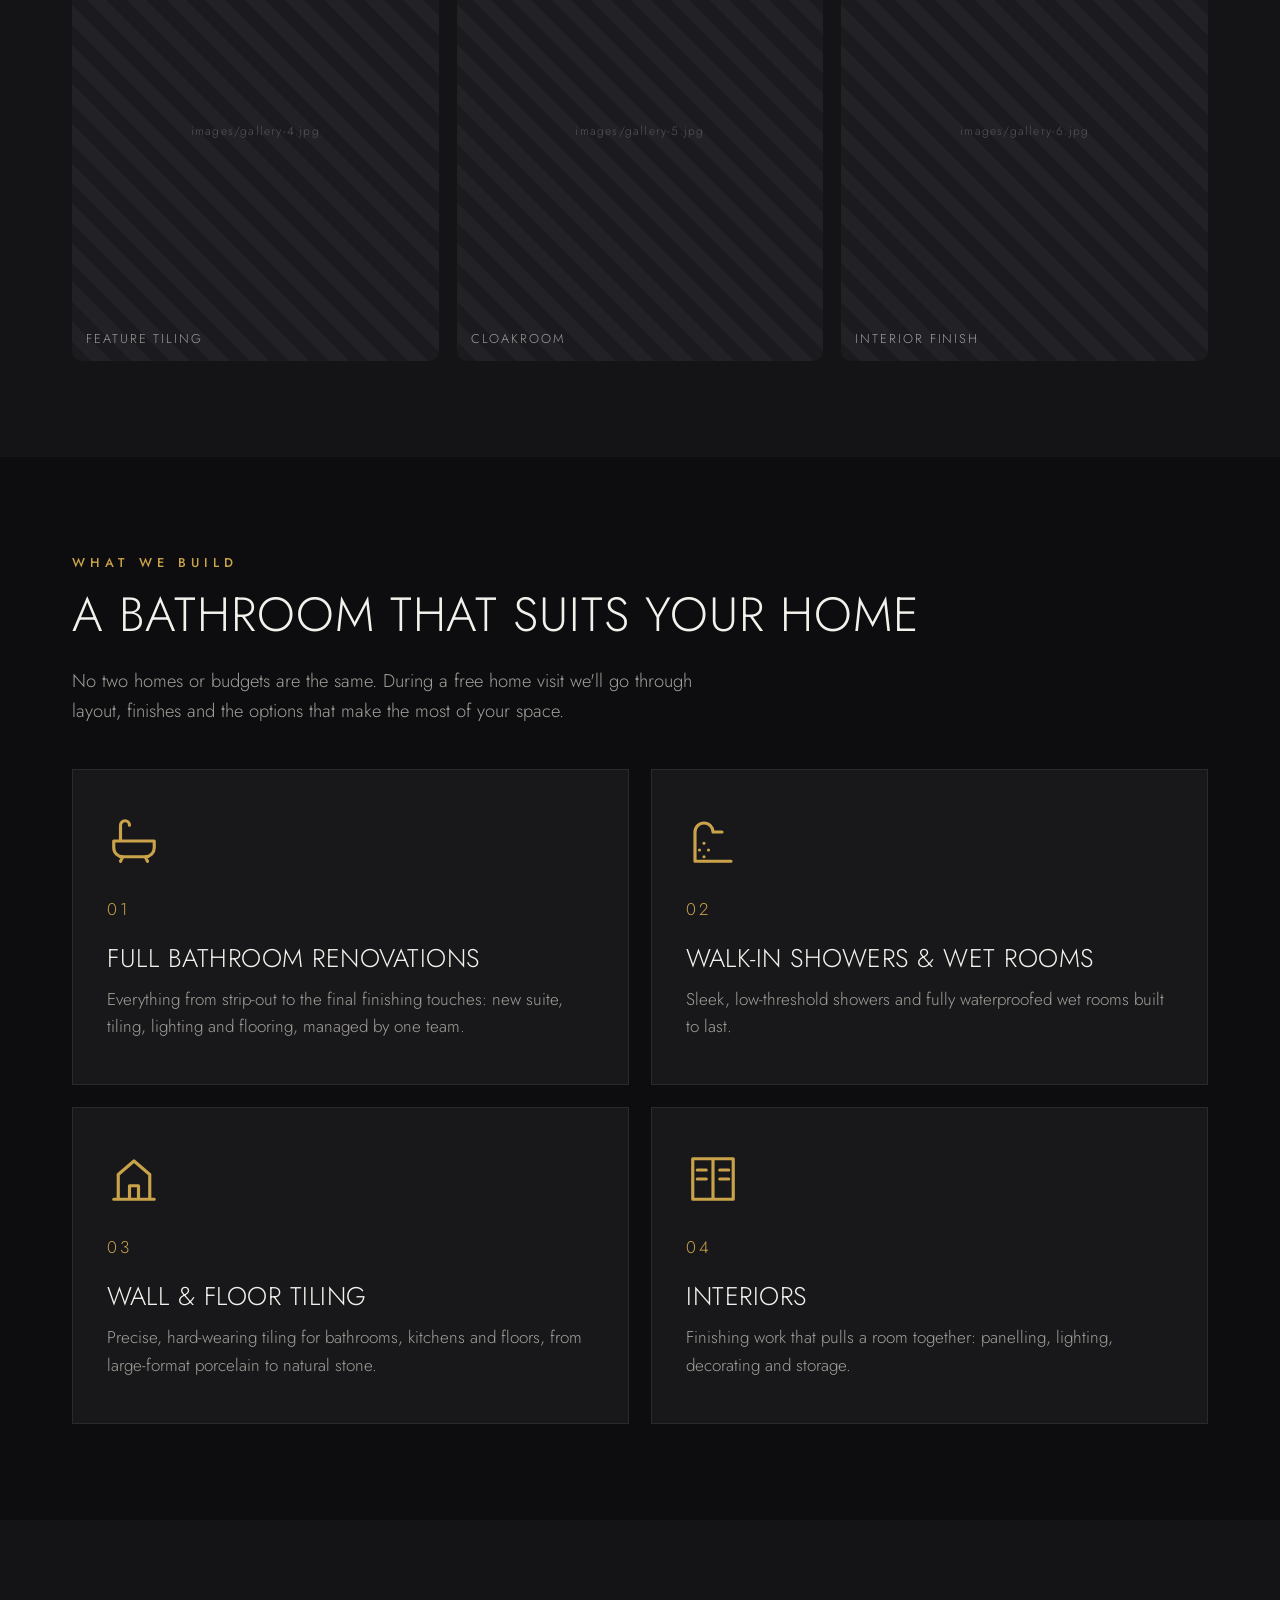
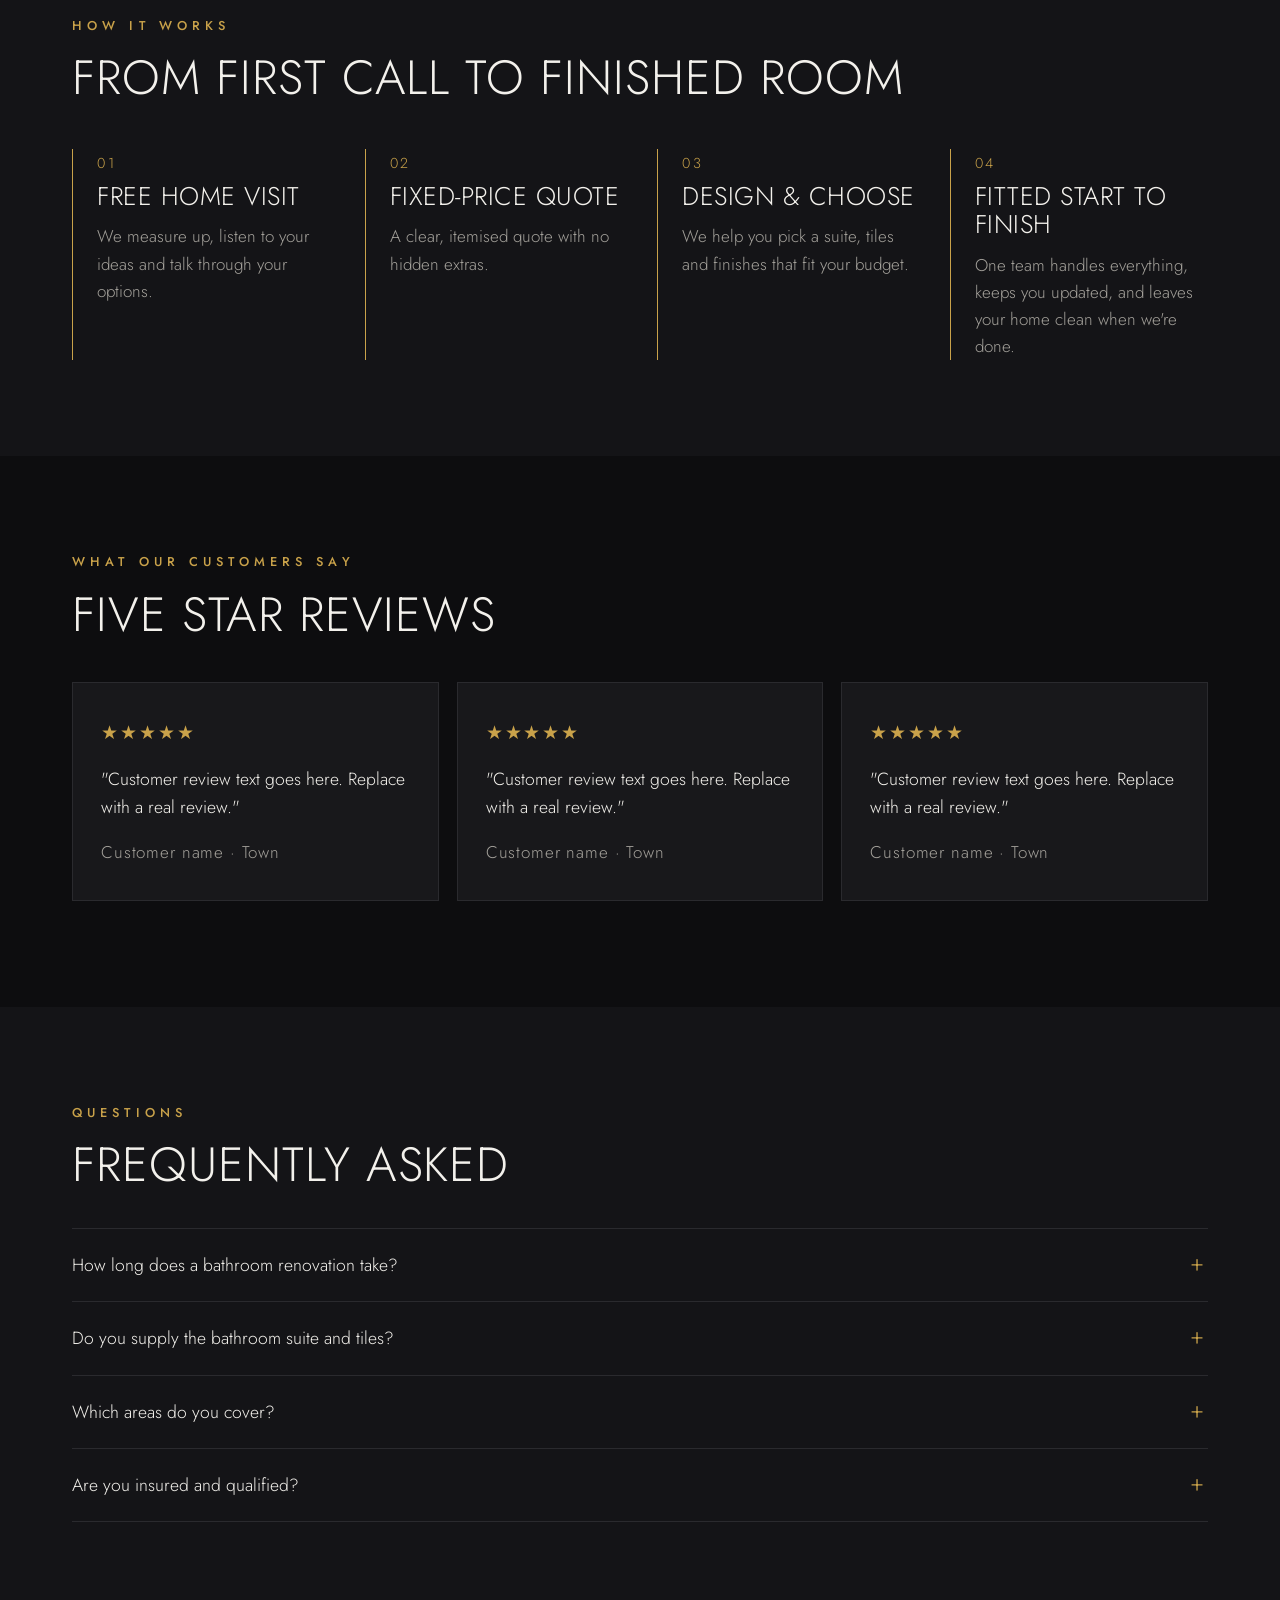
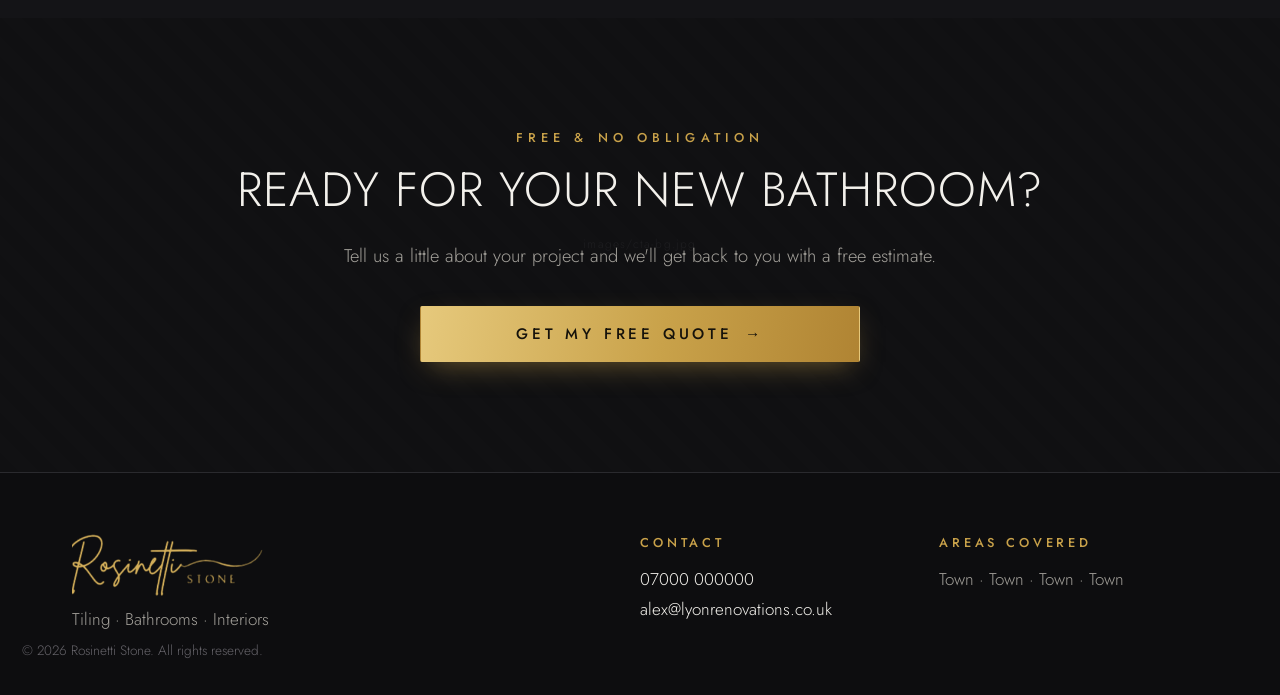
==== commit 1cf053d8: "Remove spread-the-cost section Co-Authored-By: Claude Opus 5.5 <noreply@anthropic.com> Claude-Sessio" ====
--- a/preview-dark.html
+++ b/preview-dark.html
@@ -540,16 +540,6 @@
           <figure class="gallery-item img-slot" data-file="images/gallery-5.jpg" style="--img:url('images/gallery-5.jpg')"><figcaption>Cloakroom</figcaption></figure>
           <figure class="gallery-item img-slot" data-file="images/gallery-6.jpg" style="--img:url('images/gallery-6.jpg')"><figcaption>Interior finish</figcaption></figure>
         </div>
-      </div>
-    </section>
-
-    <!-- ============ FINANCE / SPREAD THE COST ============ -->
-    <section class="band img-slot" data-file="images/finance-bg.jpg" style="--img:url('images/finance-bg.jpg')">
-      <div class="band-inner">
-        <p class="eyebrow">Spread the cost</p>
-        <h2>Pay for your bathroom in stages</h2>
-        <p class="lead">Your price is fixed and agreed before we start, then paid in manageable stages as the work progresses. No large upfront payment.</p>
-        <button class="btn btn-gold btn-wide" data-open-quote>Get my free quote <span aria-hidden="true">→</span></button>
       </div>
     </section>
 
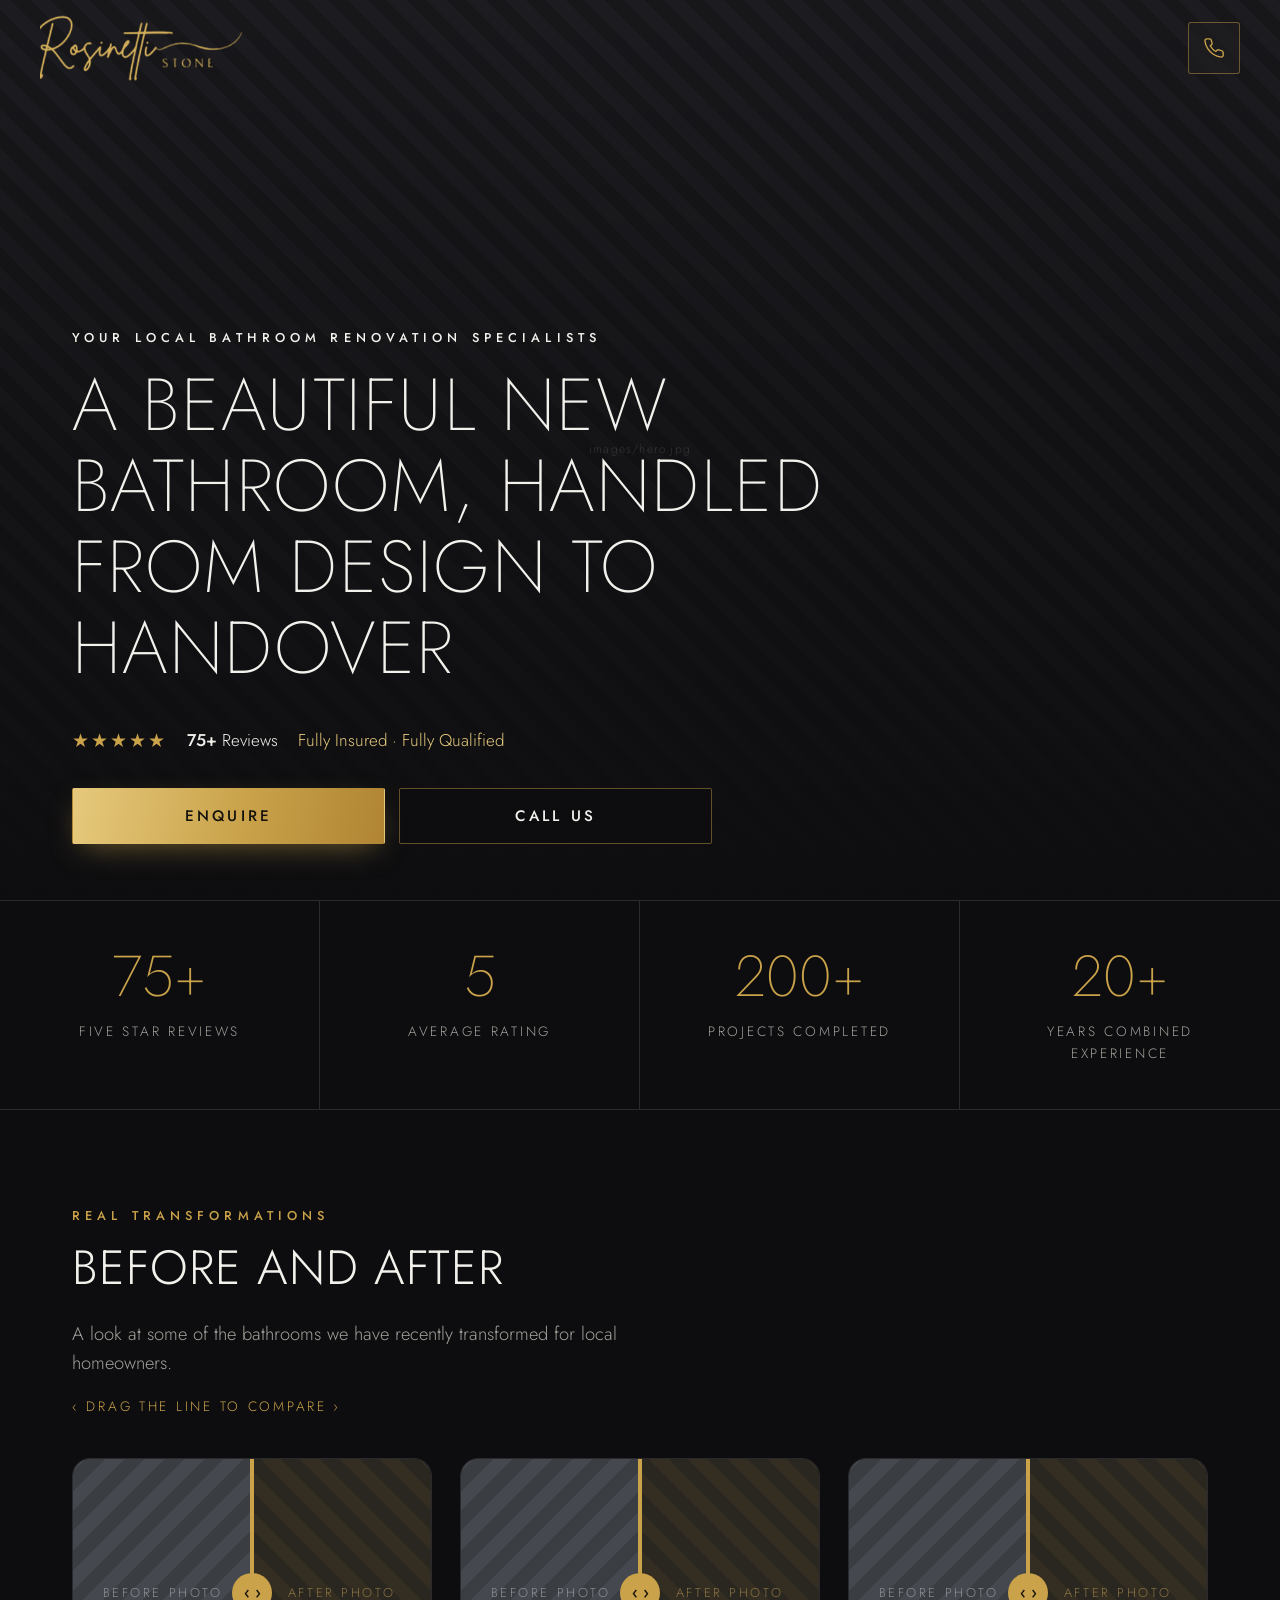
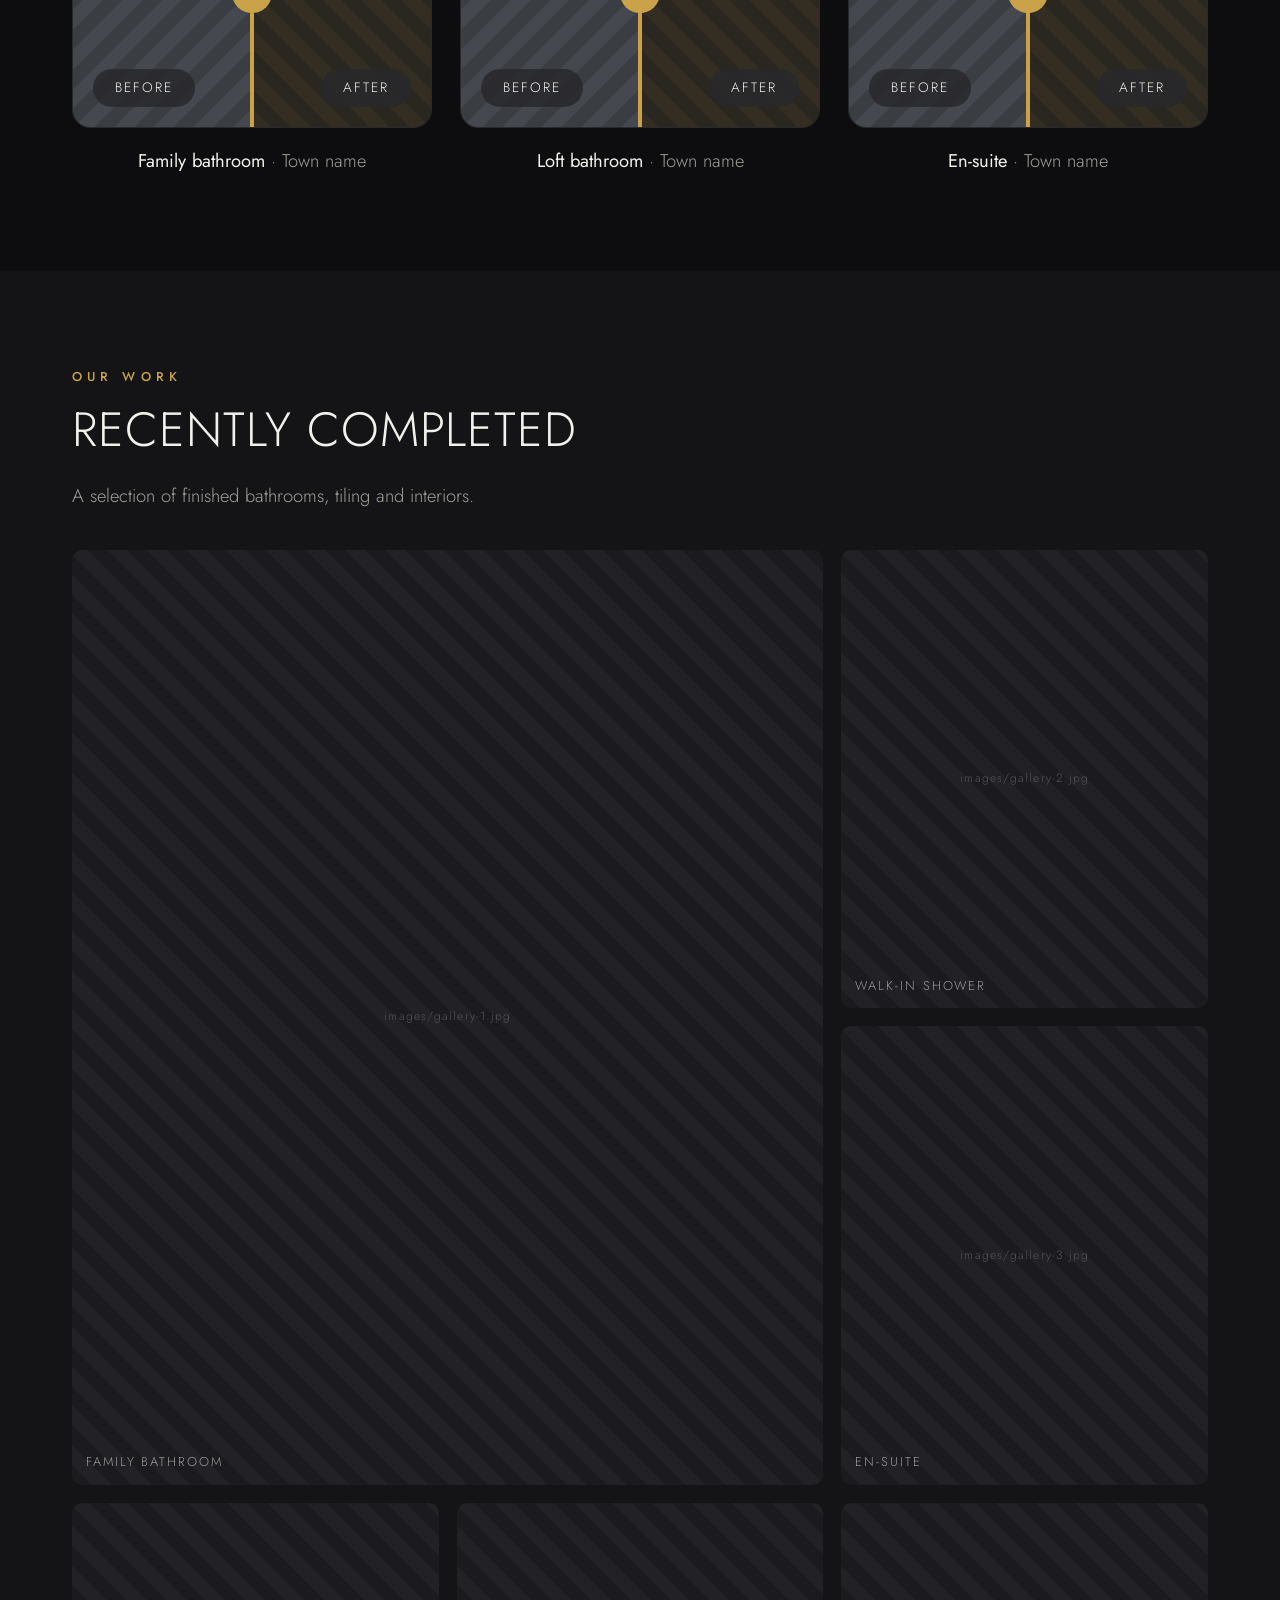
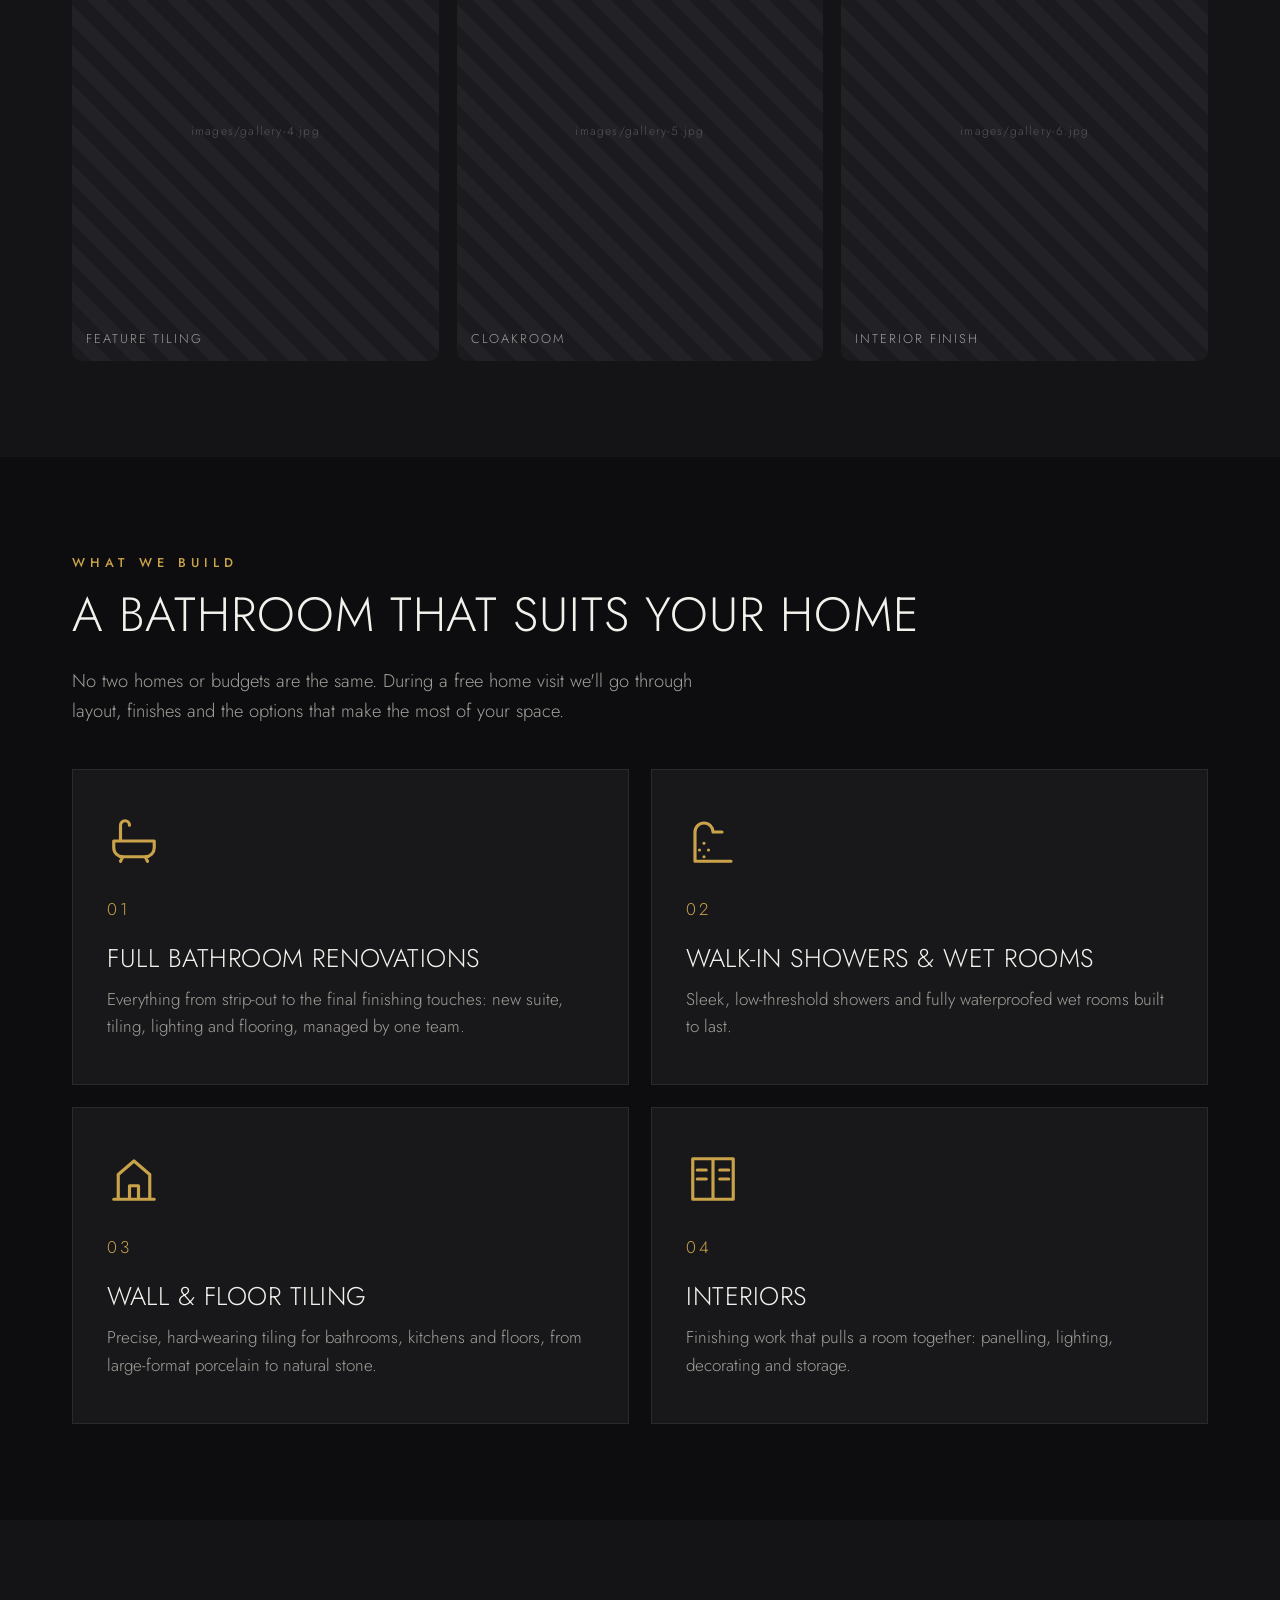
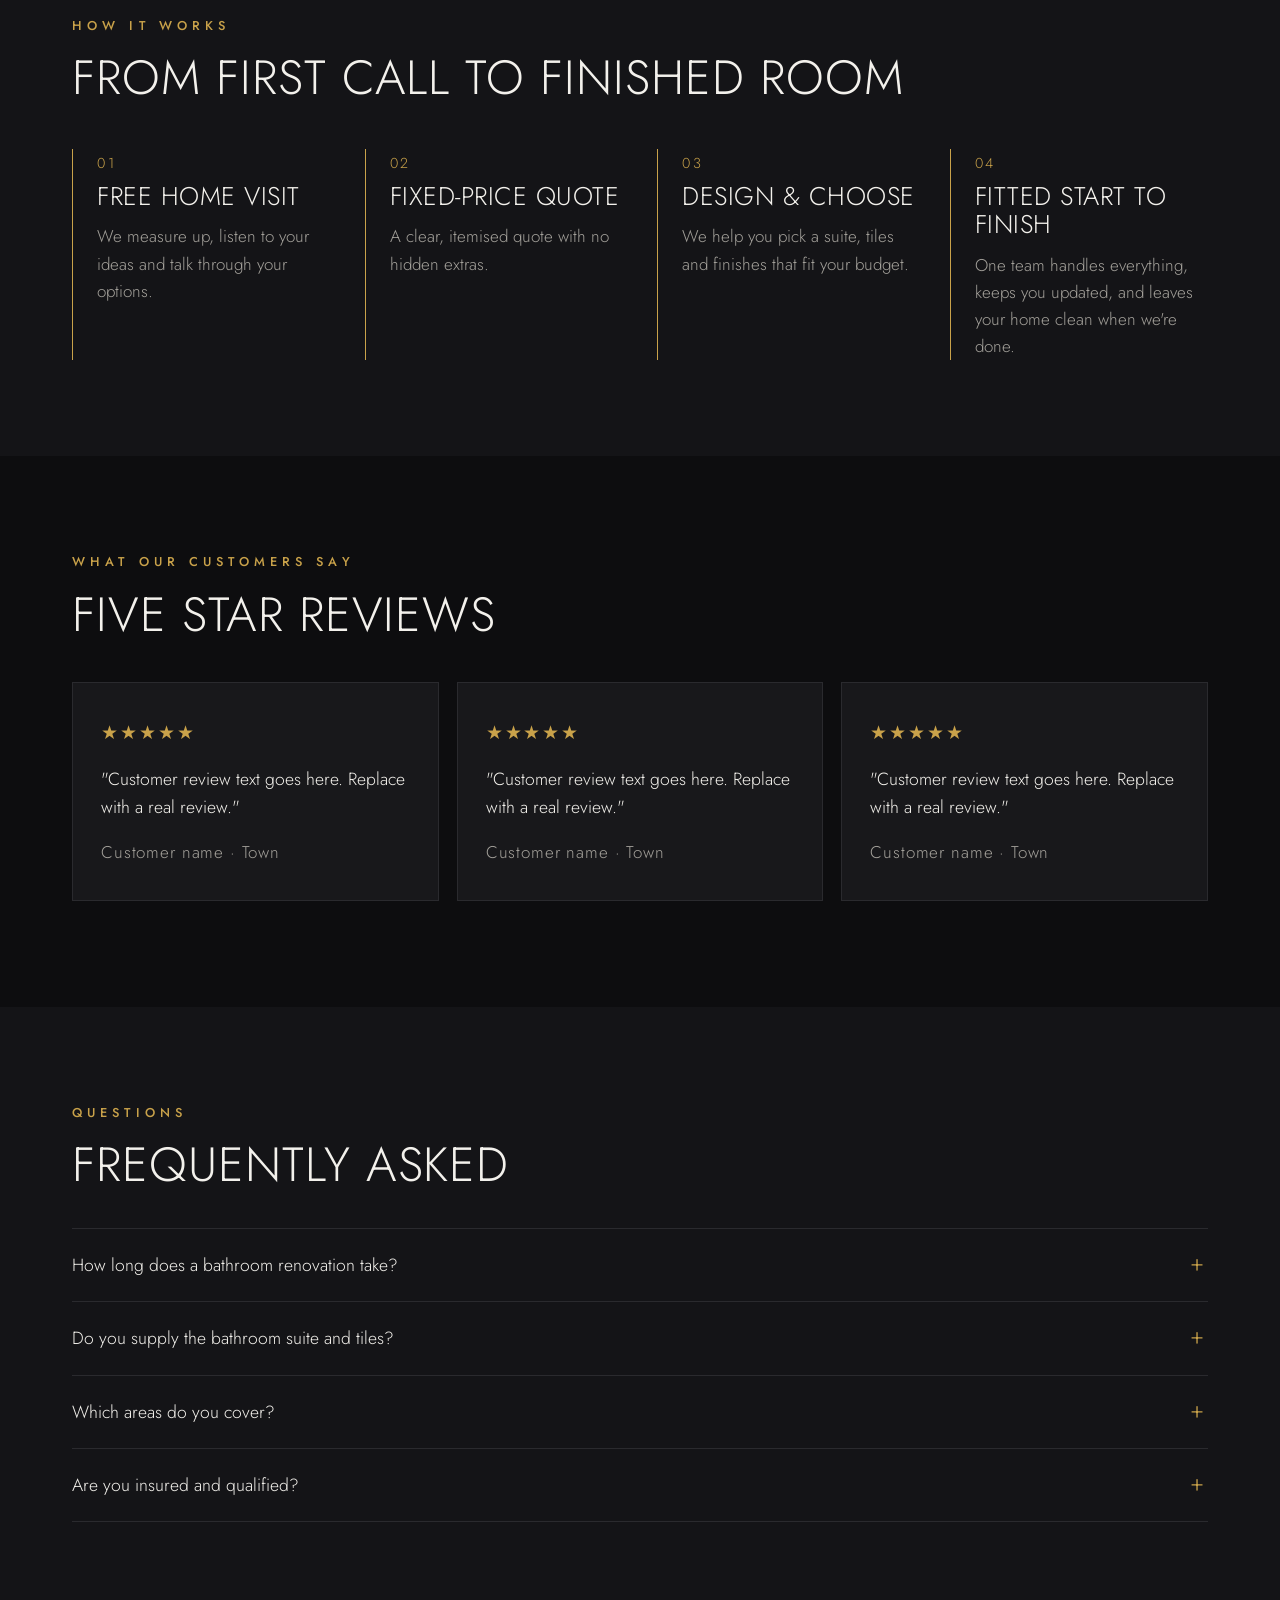
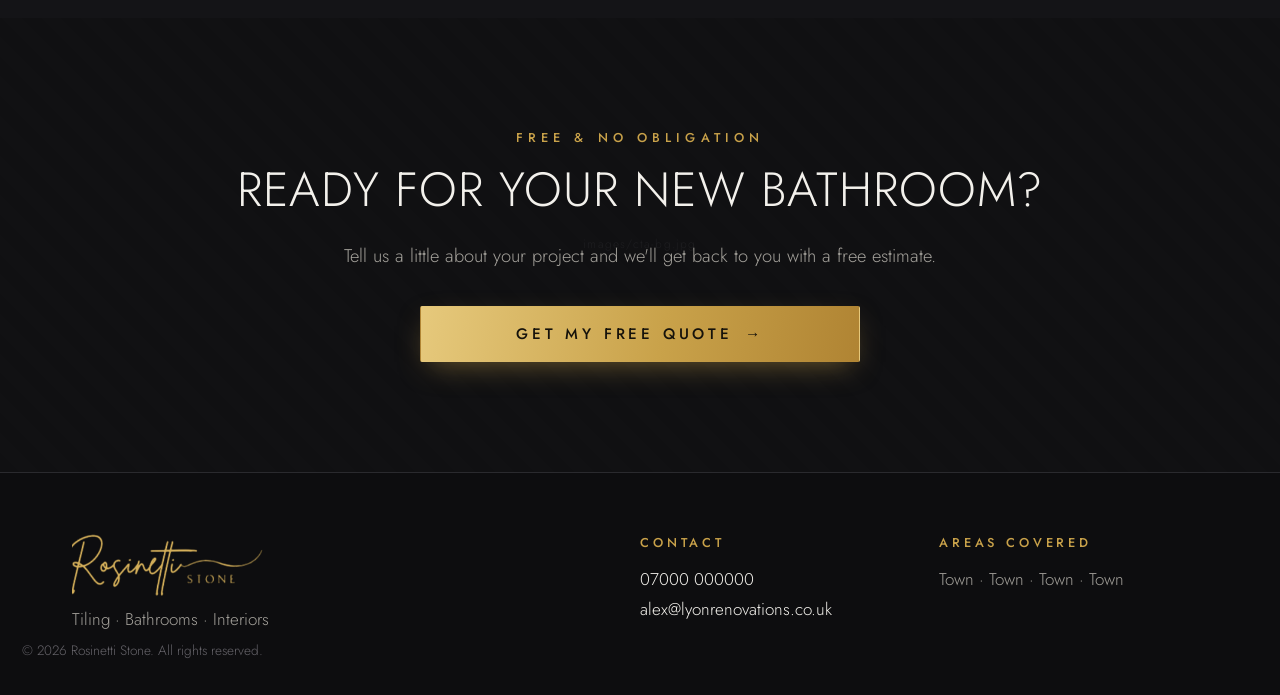
==== commit 5819d975: "Update projects completed to 200+ Co-Authored-By: Claude Opus 5.5 <noreply@anthropic.com> Claude-Ses" ====
--- a/preview-dark.html
+++ b/preview-dark.html
@@ -474,7 +474,7 @@
     <section class="stats" aria-label="Our numbers">
       <div class="stat"><span class="stat-num">75+</span><span class="stat-label">Five star reviews</span></div>
       <div class="stat"><span class="stat-num">5</span><span class="stat-label">Average rating</span></div>
-      <div class="stat"><span class="stat-num">150+</span><span class="stat-label">Projects completed</span></div>
+      <div class="stat"><span class="stat-num">200+</span><span class="stat-label">Projects completed</span></div>
       <div class="stat"><span class="stat-num">20+</span><span class="stat-label">Years combined experience</span></div>
     </section>
 
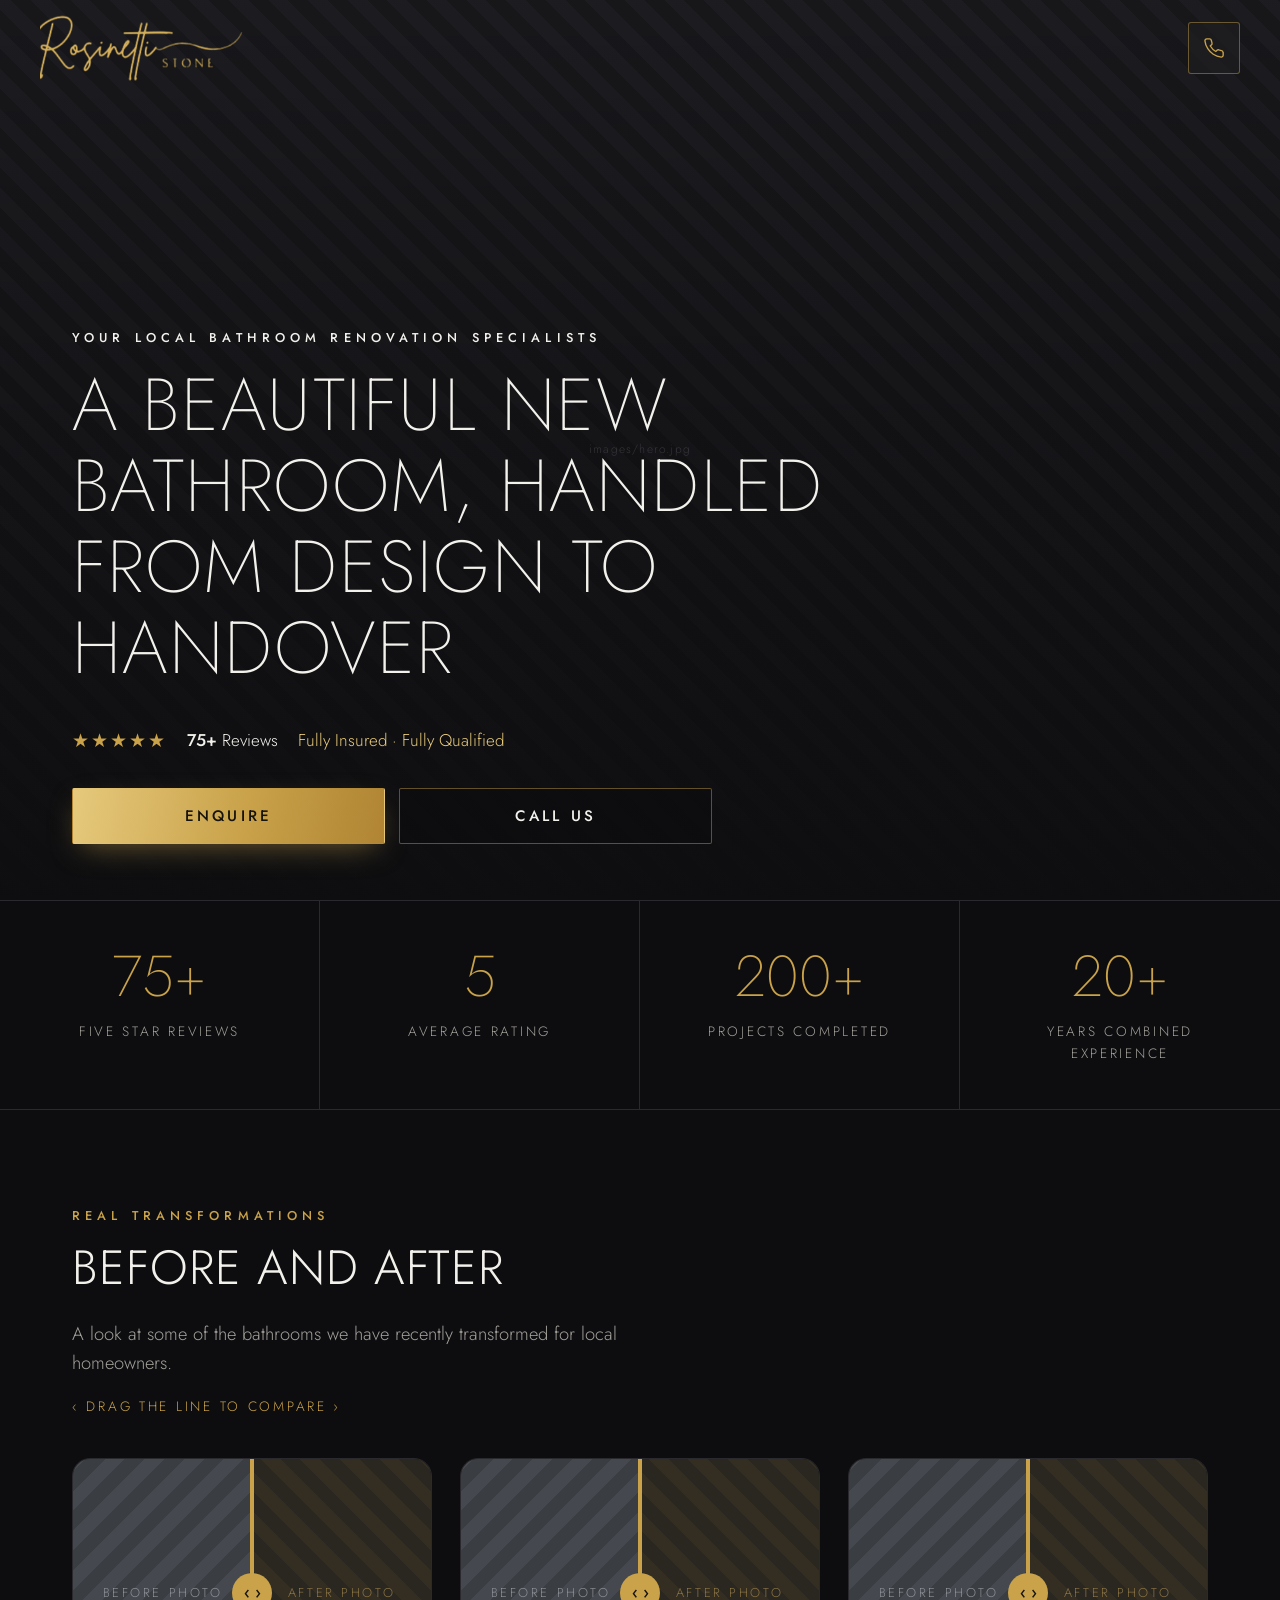
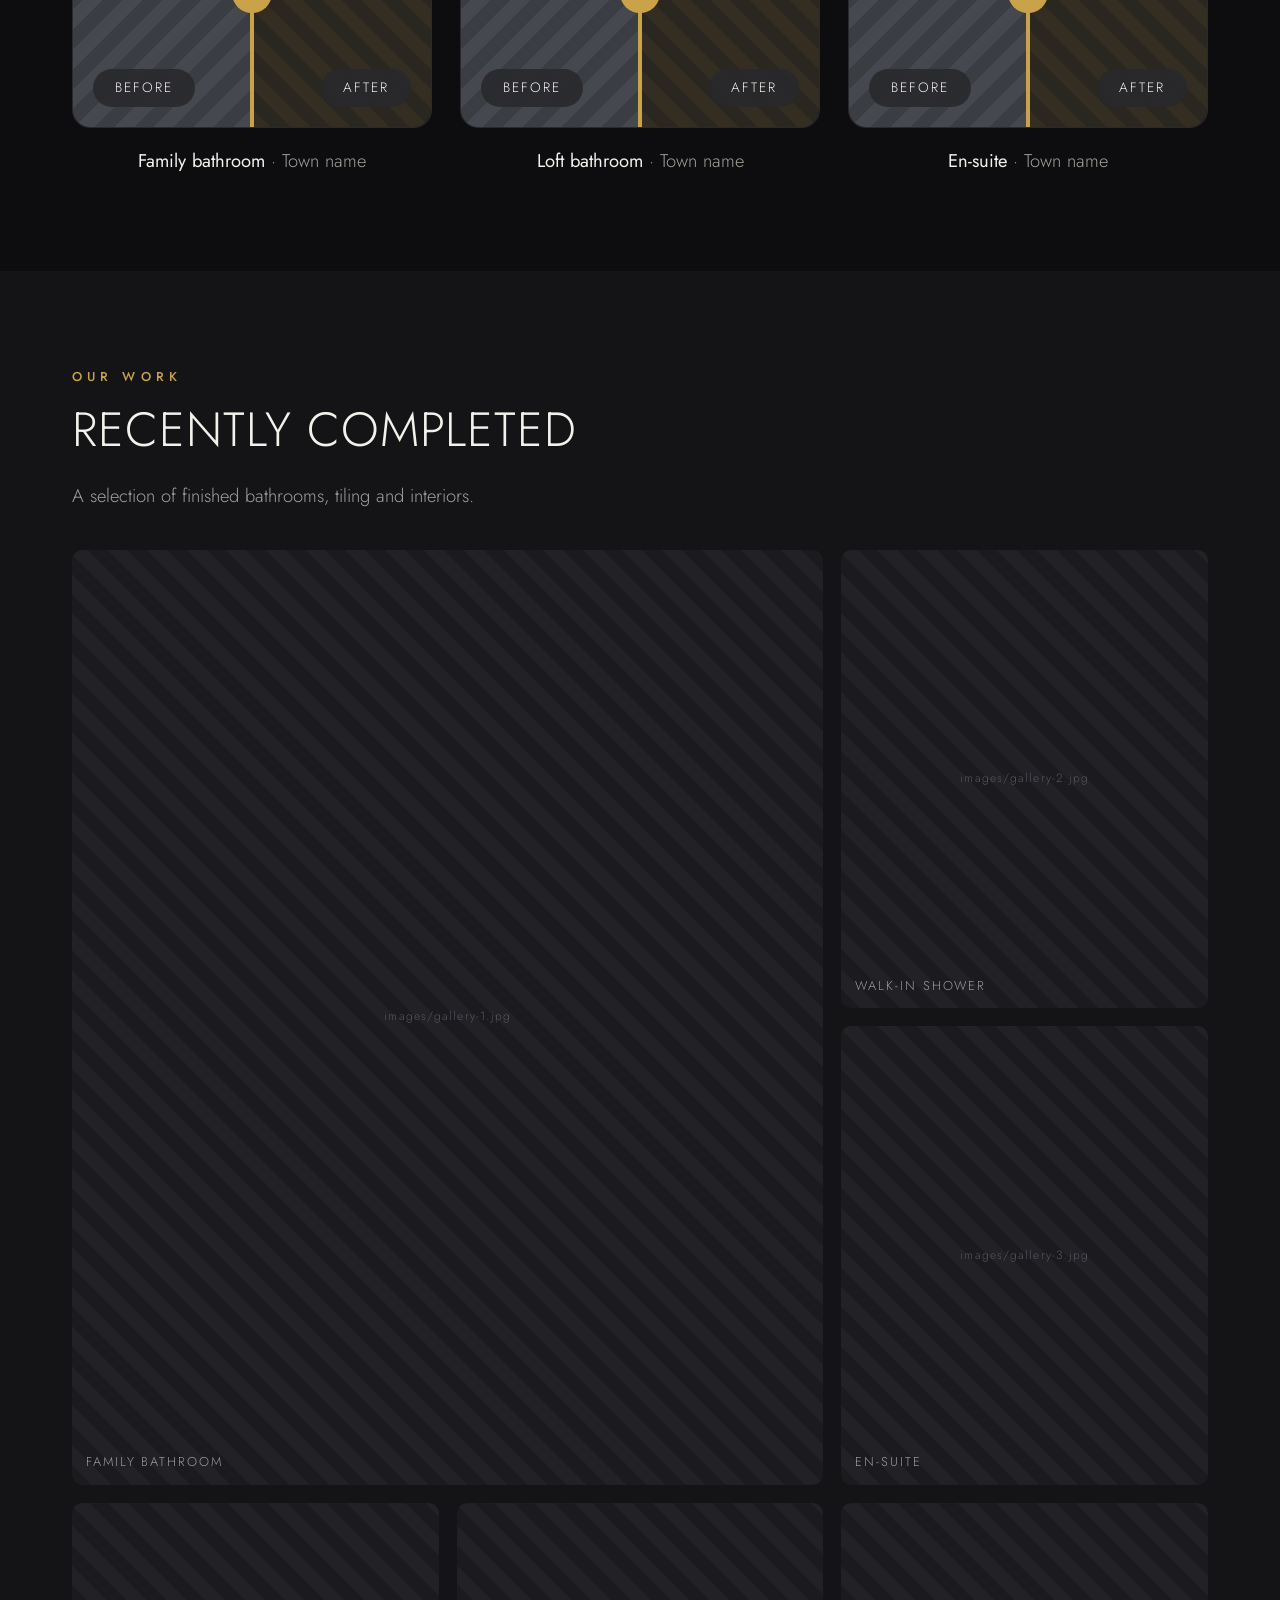
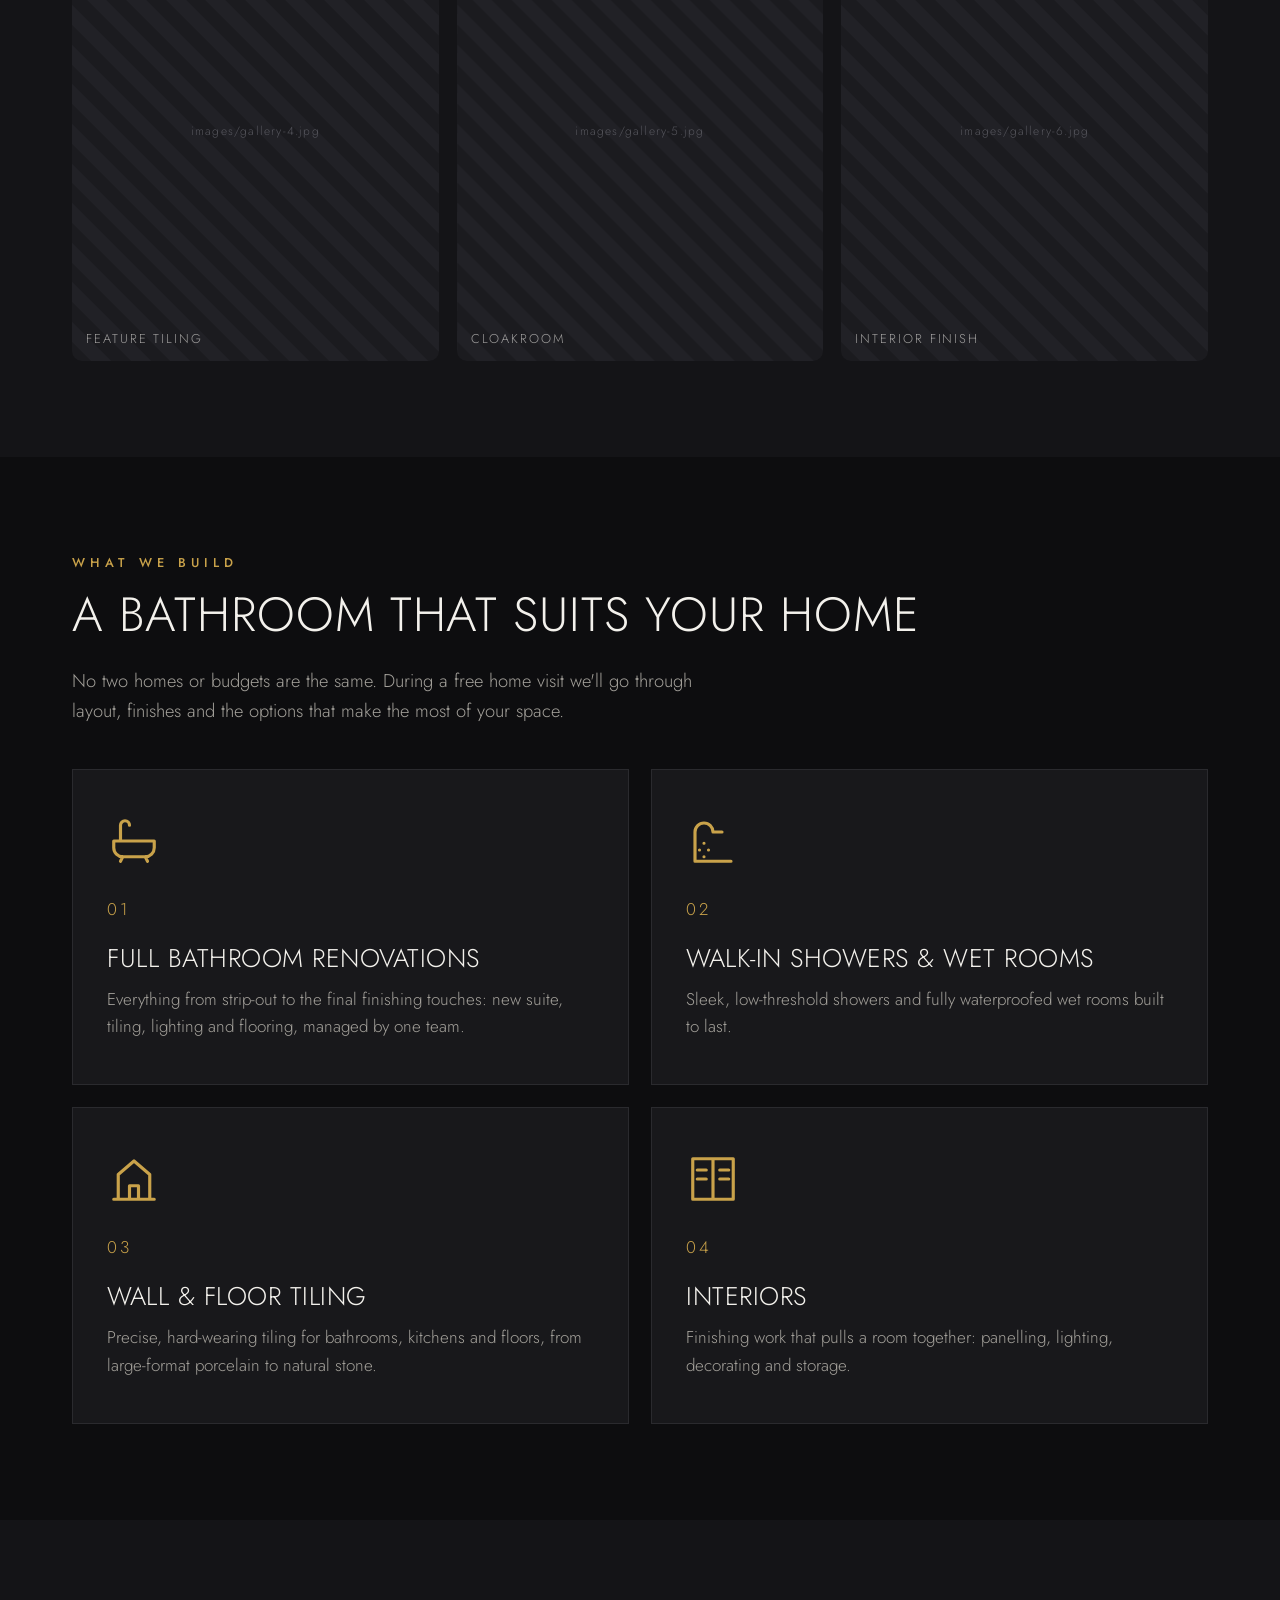
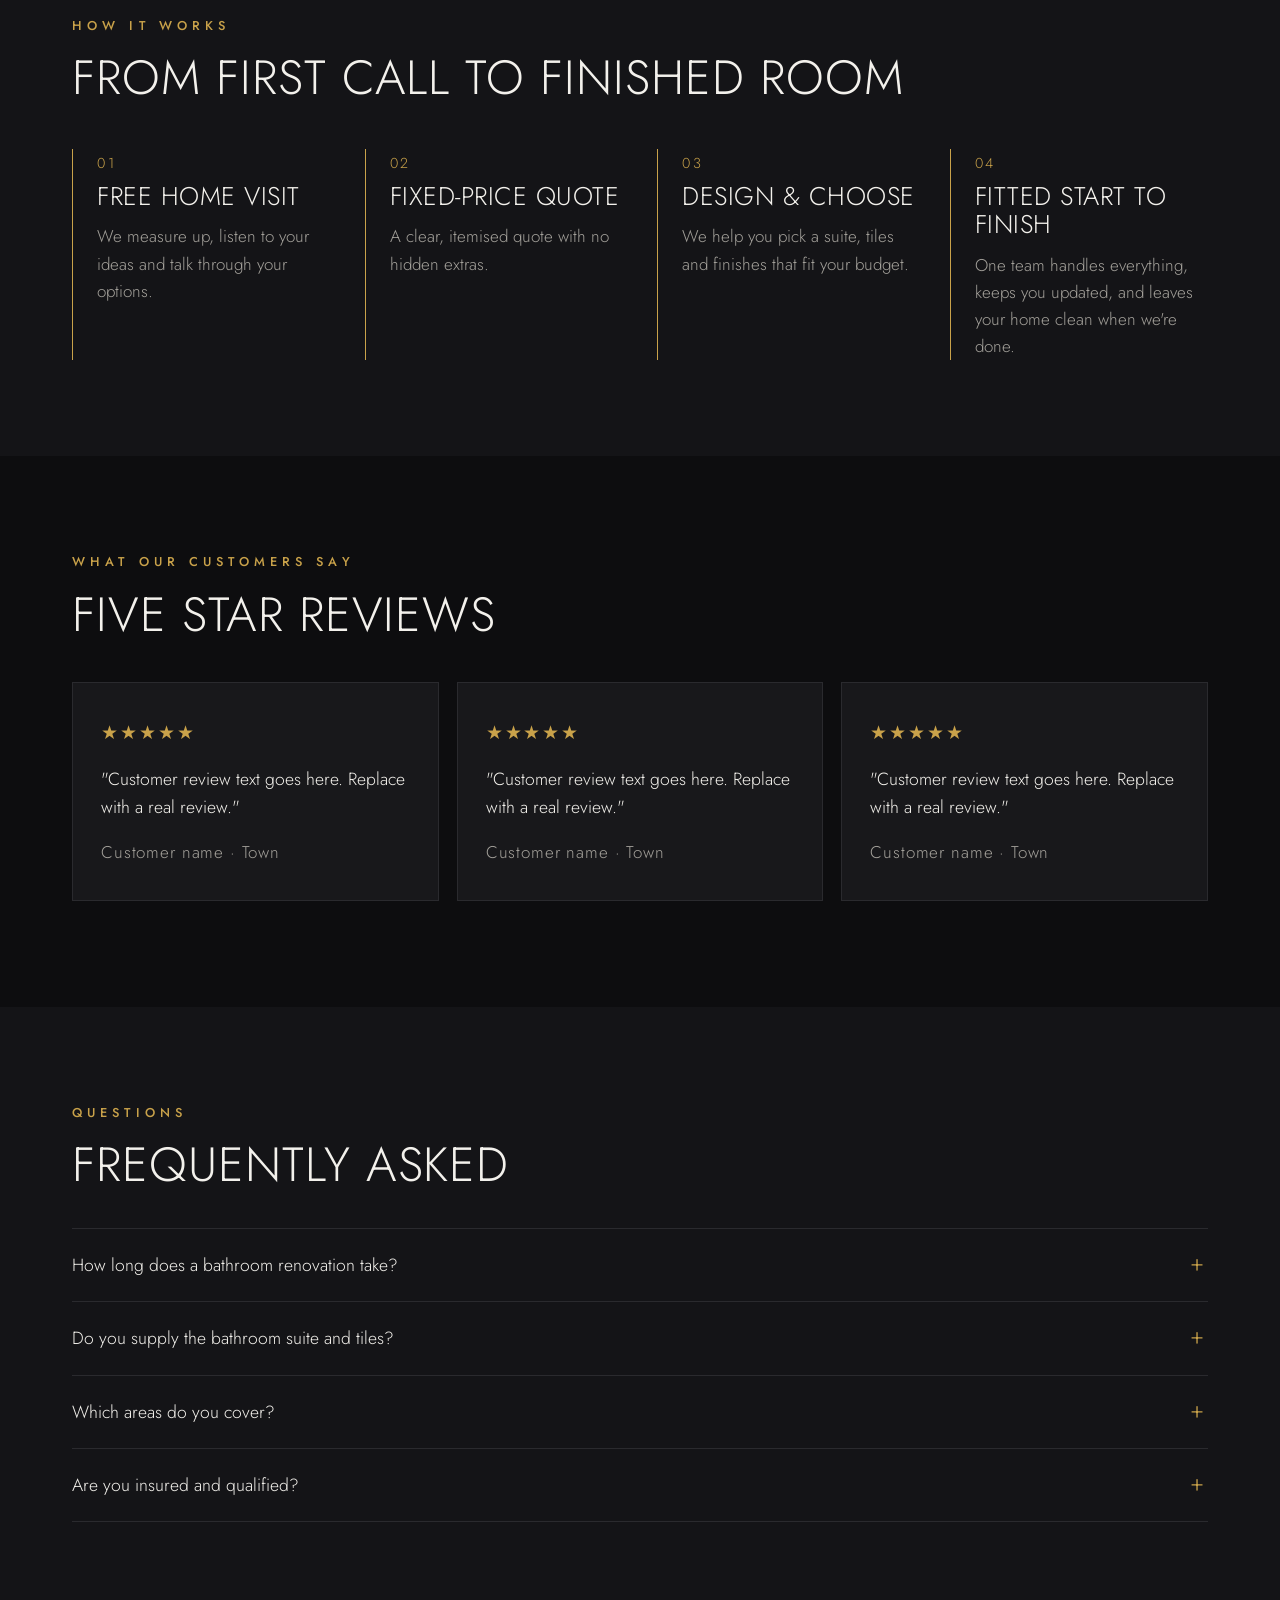
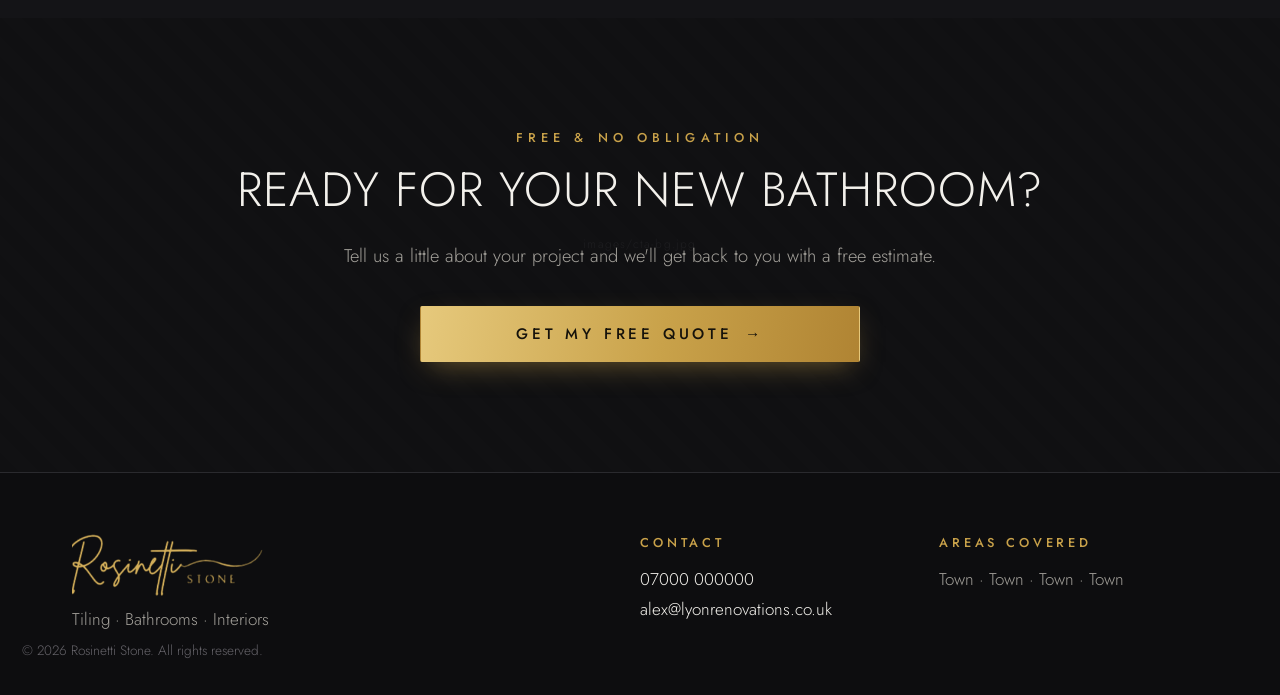
==== commit 16dc1b43: "Add page animations Hero text rises in on load, stats count up when seen, sections and cards slide u" ====
--- a/preview-dark.html
+++ b/preview-dark.html
@@ -435,6 +435,28 @@
   .review-track { grid-auto-flow: row; grid-template-columns: repeat(3, 1fr); overflow: visible; }
   .footer-grid { grid-template-columns: 2fr 1fr 1fr; }
   .sticky-bar { display: none; }
+}
+
+/* ===== Motion ===== */
+@keyframes rise { from { opacity: 0; transform: translateY(24px); } }
+.hero-inner > * { animation: rise .9s cubic-bezier(.2, .7, .2, 1) both; }
+.hero-inner > :nth-child(1) { animation-delay: .1s; }
+.hero-inner > :nth-child(2) { animation-delay: .25s; }
+.hero-inner > :nth-child(3) { animation-delay: .5s; }
+.hero-inner > :nth-child(4) { animation-delay: .65s; }
+
+/* Scroll reveal: JS adds .pre only to elements that start below the fold */
+.reveal { transition: opacity .8s ease, transform .8s cubic-bezier(.2, .7, .2, 1); transition-delay: var(--d, 0s); }
+.reveal.pre { opacity: 0; transform: translateY(36px); }
+
+.card, .gallery-item, .review { transition: transform .35s ease, box-shadow .35s ease, border-color .2s; }
+.card:hover, .review:hover { transform: translateY(-4px); box-shadow: 0 18px 40px -24px rgba(0, 0, 0, .45); }
+.gallery-item.has-img { background-size: 100%; transition: background-size .6s ease; }
+.gallery-item.has-img:hover { background-size: 108%; }
+
+@media (prefers-reduced-motion: reduce) {
+  .hero-inner > * { animation: none; }
+  .reveal, .reveal.pre { opacity: 1; transform: none; transition: none; }
 }
 </style>
 </head>
@@ -795,6 +817,46 @@
   img.onload = () => slot.classList.add('has-img');
   img.src = slot.dataset.file;
 });
+
+// ===== Motion =====
+const reduceMotion = window.matchMedia('(prefers-reduced-motion: reduce)').matches;
+
+// Scroll reveal: sections and their cards slide up as they come into view.
+// Anything already on screen at load stays visible.
+if (!reduceMotion && 'IntersectionObserver' in window) {
+  const groups = ['.section .container > *:not(.card-grid):not(.ba-list):not(.gallery):not(.steps):not(.review-track):not(.faq)',
+    '.card', '.ba-card', '.gallery-item', '.steps li', '.faq details', '.band-inner > *', '.stat'];
+  const revealIO = new IntersectionObserver((entries) => {
+    entries.forEach((e) => { if (e.isIntersecting) { e.target.classList.remove('pre'); revealIO.unobserve(e.target); } });
+  }, { threshold: 0.15 });
+  document.querySelectorAll(groups.join(',')).forEach((el) => {
+    el.classList.add('reveal');
+    const i = [...el.parentElement.children].indexOf(el);
+    el.style.setProperty('--d', Math.min(i, 5) * 0.08 + 's');
+    if (el.getBoundingClientRect().top > window.innerHeight) { el.classList.add('pre'); revealIO.observe(el); }
+  });
+}
+
+// Stats count up from 0 the first time they are seen (the final number is in the HTML)
+if (!reduceMotion && 'IntersectionObserver' in window) {
+  const countIO = new IntersectionObserver((entries) => {
+    entries.forEach((e) => {
+      if (!e.isIntersecting) return;
+      countIO.unobserve(e.target);
+      const el = e.target;
+      const target = parseInt(el.textContent, 10);
+      const suffix = el.textContent.replace(/^\d+/, '');
+      const start = performance.now();
+      const tick = (t) => {
+        const k = Math.min(1, (t - start) / 1600);
+        el.textContent = Math.round(target * (1 - Math.pow(1 - k, 3))) + suffix;
+        if (k < 1) requestAnimationFrame(tick);
+      };
+      requestAnimationFrame(tick);
+    });
+  }, { threshold: 0.6 });
+  document.querySelectorAll('.stat-num').forEach((el) => countIO.observe(el));
+}
 </script>
 </body>
 </html>
